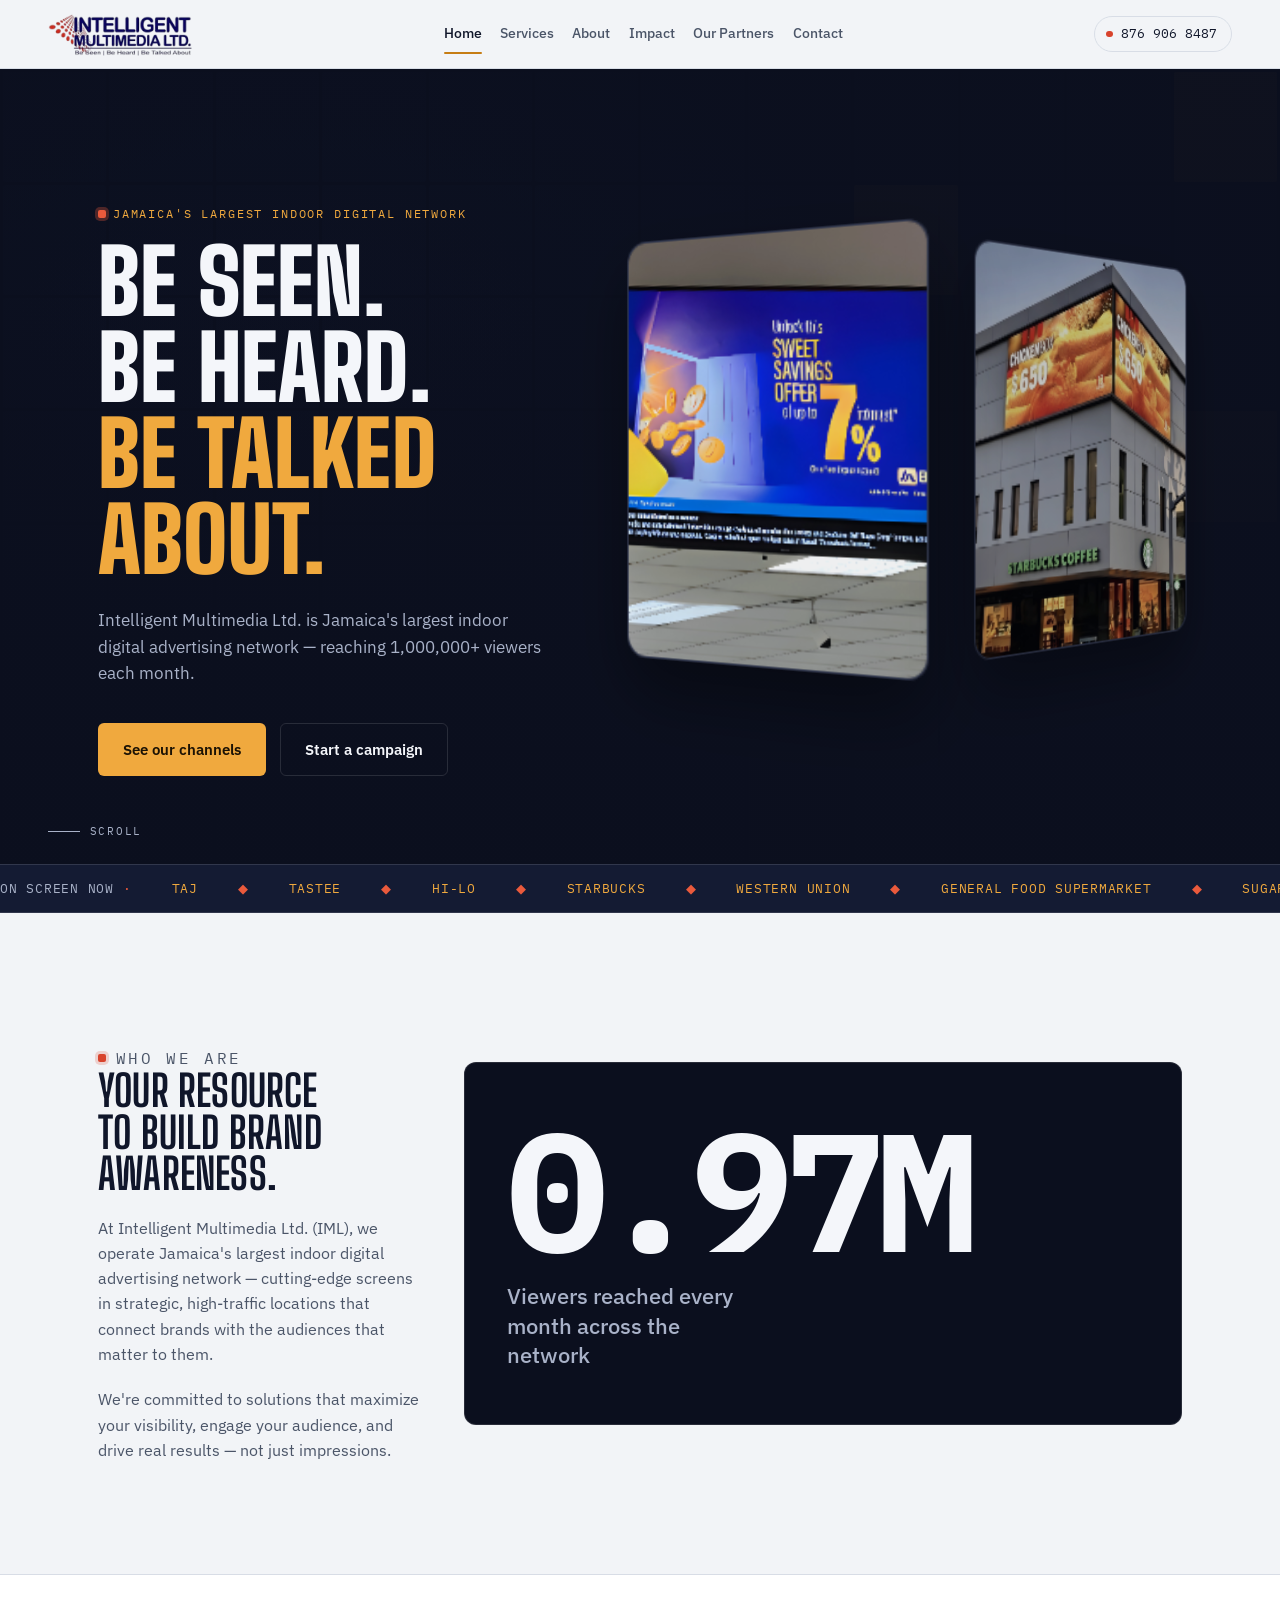
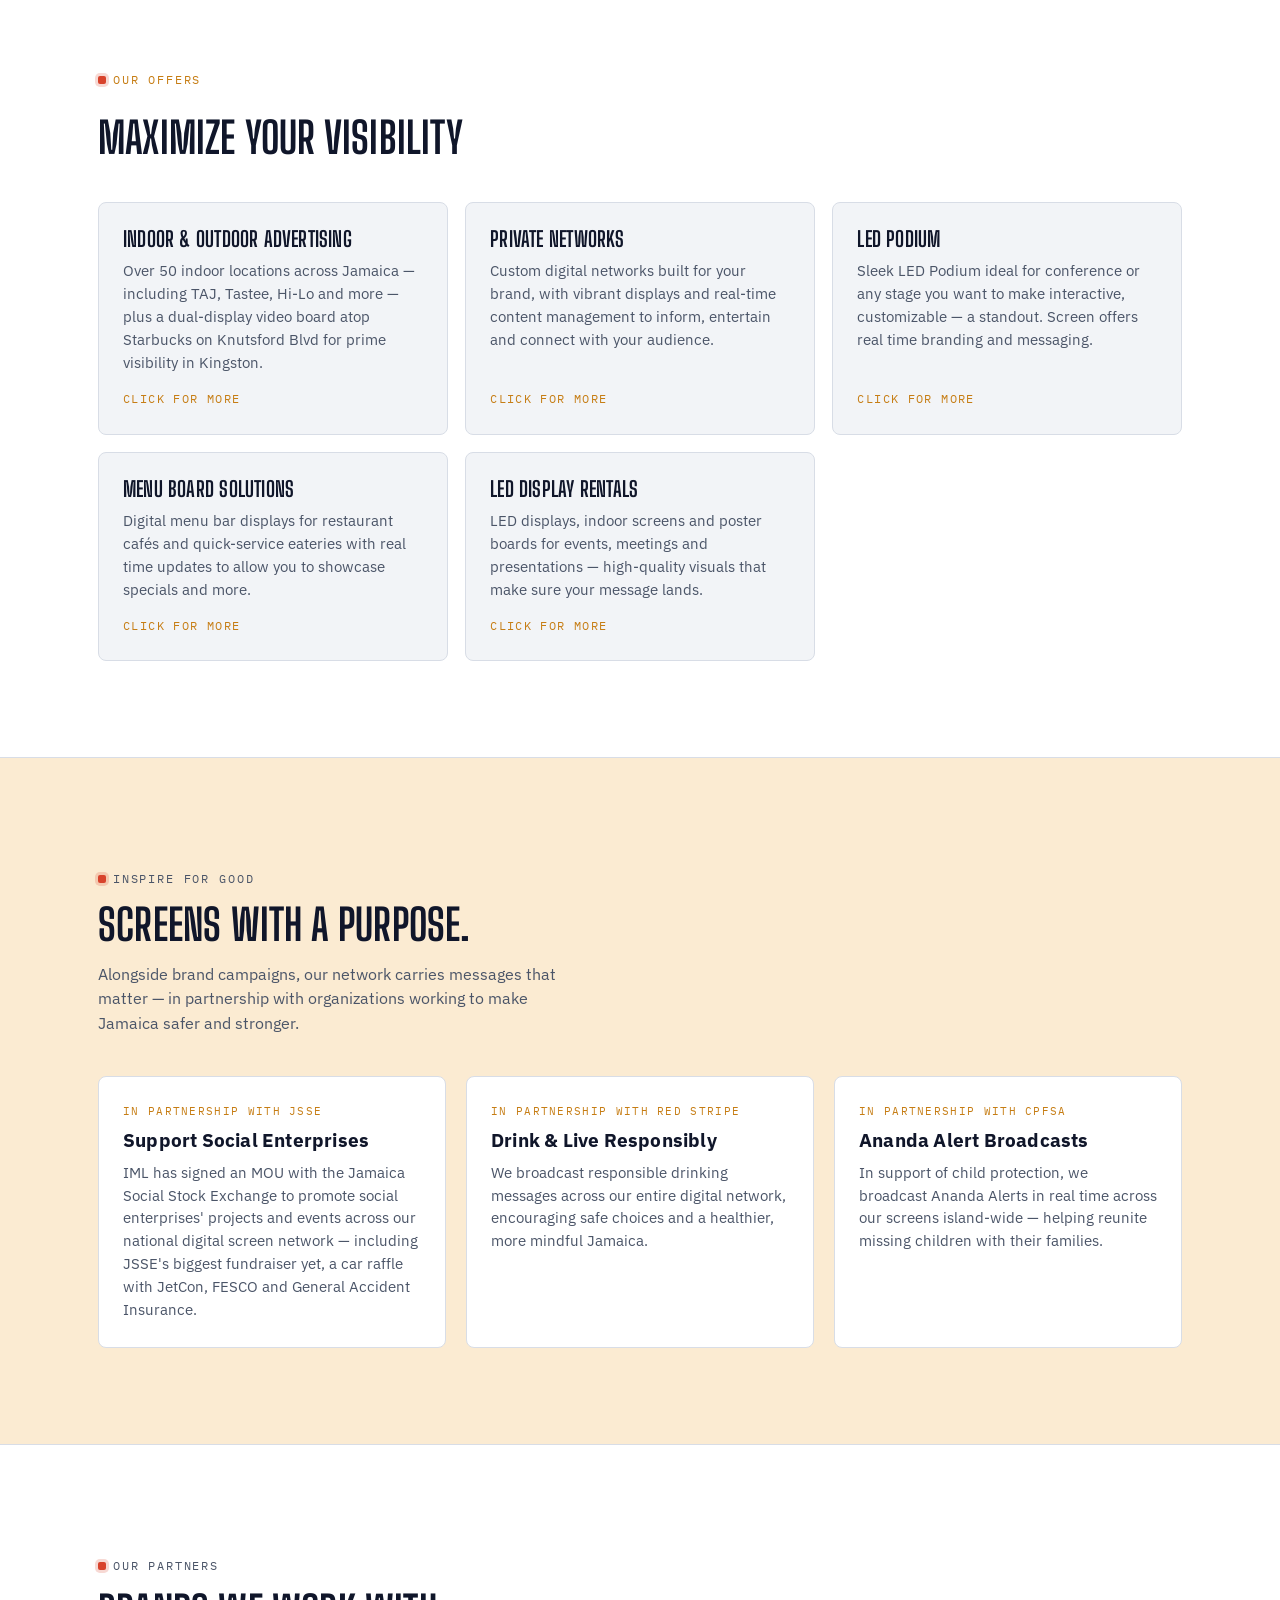
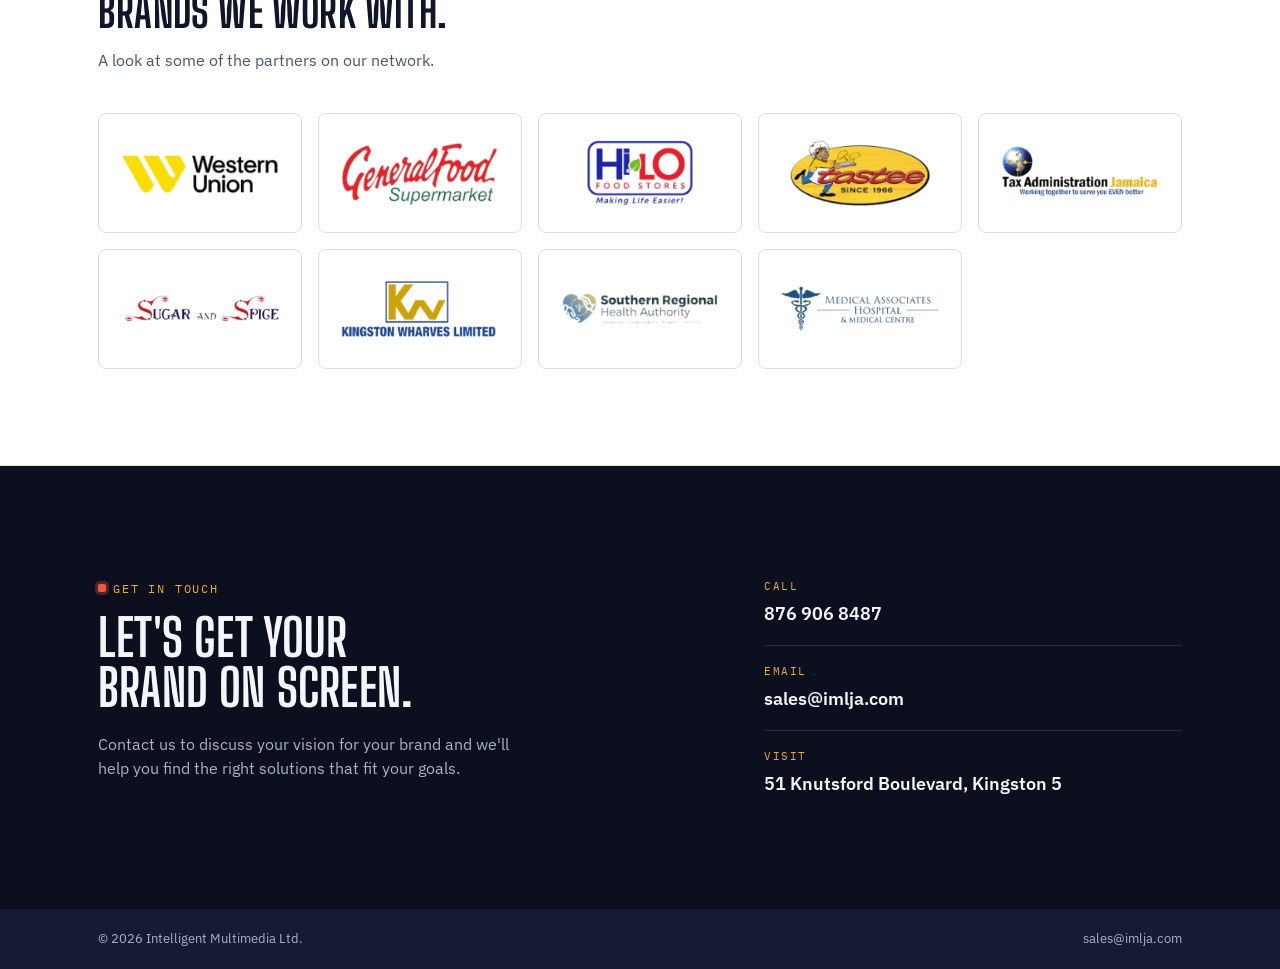
==== index.html @ 4af354d1 "First version" ====
<!DOCTYPE html>
<html lang="en">
<head>
<meta charset="utf-8">
<meta name="viewport" content="width=device-width, initial-scale=1">
<title>Intelligent Multimedia</title>
<link rel="stylesheet" href="https://fonts.googleapis.com/css2?family=Big+Shoulders+Display:wght@600;700;800;900&family=IBM+Plex+Sans:wght@400;500;600;700&family=IBM+Plex+Mono:wght@400;500;600&display=swap">
<link rel="stylesheet" href="styles.css">
</head>
<body>

<header class="site">
  <div class="nav-row">
    <a class="brand" href="#home">
      <img class="logo-dark" src="images/iml-logo.png" alt="Intelligent Multimedia Ltd." width="364" height="111">
      <img class="logo-light" src="images/iml-logo-light.png" alt="" width="364" height="111">
    </a>
    <nav class="links" aria-label="Primary">
      <a href="#home" class="active">Home</a>
      <a href="#services">Services</a>
      <a href="#about">About</a>
      <a href="#impact">Impact</a>
      <a href="#partners">Our Partners</a>
      <a href="#contact">Contact</a>
    </nav>
    <div class="nav-actions">
      <a class="call-pill" href="tel:+18769068487"><span class="dot"></span>876 906 8487</a>
      <button class="menu-btn" id="menuBtn" aria-expanded="false" aria-controls="mobilePanel" aria-label="Open menu">
        <svg viewBox="0 0 24 24" fill="none" stroke="currentColor" stroke-width="2" stroke-linecap="round"><line x1="3" y1="6" x2="21" y2="6"/><line x1="3" y1="12" x2="21" y2="12"/><line x1="3" y1="18" x2="21" y2="18"/></svg>
      </button>
    </div>
  </div>
  <div class="mobile-panel" id="mobilePanel">
    <div>
      <nav aria-label="Mobile">
        <a href="#home">Home</a>
        <a href="#services">Services</a>
        <a href="#about">About</a>
        <a href="#impact">Impact</a>
        <a href="#partners">Our Partners</a>
        <a href="#contact">Contact</a>
        <a href="tel:+18769068487">Call 876 906 8487</a>
      </nav>
    </div>
  </div>
</header>

<section class="hero" id="home">
  <div class="tile-wall" id="tileWall" aria-hidden="true"></div>
  <div class="hero-scrim" aria-hidden="true"></div>
  <div class="wrap hero-inner">
    <div class="hero-copy">
      <p class="eyebrow on-screen">Jamaica's largest indoor digital network</p>
      <h1>Be seen. Be heard. <em>Be talked about.</em></h1>
      <p class="lede">Intelligent Multimedia Ltd. is Jamaica's largest indoor digital advertising network &mdash; reaching 1,000,000+ viewers each month.</p>
      <div class="hero-ctas">
        <a class="btn btn-solid" href="#services">See our channels</a>
        <a class="btn btn-ghost" href="#contact">Start a campaign</a>
      </div>
    </div>
    <div class="hero-orbit" id="heroOrbit" aria-label="Photos of IML screens and services">
      <div class="hero-ring" id="heroRing">
        <a class="hero-shot" href="indoor-outdoor-advertising.html" style="--i:0">
          <img src="images/indoor-digital-screen.jpg" alt="Indoor digital advertising screen" width="3840" height="3665" decoding="async">
        </a>
        <a class="hero-shot" href="indoor-outdoor-advertising.html" style="--i:1">
          <img src="images/outdoor-new-kingston.jpg" alt="Outdoor advertising screen in New Kingston" width="3266" height="3840" decoding="async">
        </a>
        <a class="hero-shot" href="private-networks.html" style="--i:2">
          <img src="images/sam-signage.jpg" alt="Private digital networks" width="1880" height="1880" decoding="async">
        </a>
        <a class="hero-shot" href="led-podium.html" style="--i:3">
          <img src="images/led-podium.jpg" alt="LED podium" width="2442" height="3840" decoding="async">
        </a>
        <a class="hero-shot" href="menu-board-solutions.html" style="--i:4">
          <img src="images/menu-board-solutions.jpg" alt="Digital menu boards" width="3840" height="3622" decoding="async">
        </a>
        <a class="hero-shot" href="led-display-rentals.html" style="--i:5">
          <img src="images/led-display-rentals.jpg" alt="LED display rentals" width="3840" height="3439" decoding="async">
        </a>
      </div>
    </div>
  </div>
  <div class="scroll-cue"><span class="line"></span>Scroll</div>
</section>

<div class="ticker" aria-hidden="true">
  <div class="ticker-track">
    <span>ON SCREEN NOW <span class="sep">·</span></span>
    <span class="hl">TAJ</span><span class="sep">◆</span>
    <span class="hl">TASTEE</span><span class="sep">◆</span>
    <span class="hl">HI-LO</span><span class="sep">◆</span>
    <span class="hl">STARBUCKS</span><span class="sep">◆</span>
    <span class="hl">WESTERN UNION</span><span class="sep">◆</span>
    <span class="hl">GENERAL FOOD SUPERMARKET</span><span class="sep">◆</span>
    <span class="hl">SUGAR AND SPICE</span><span class="sep">◆</span>
    <span class="hl">KINGSTON WHARVES LIMITED</span><span class="sep">◆</span>
    <span class="hl">MEDICAL ASSOCIATES HOSPITAL</span><span class="sep">◆</span>
    <span>1,000,000+ VIEWERS MONTHLY <span class="sep">◆</span></span>
    <span>ON SCREEN NOW <span class="sep">·</span></span>
    <span class="hl">TAJ</span><span class="sep">◆</span>
    <span class="hl">TASTEE</span><span class="sep">◆</span>
    <span class="hl">HI-LO</span><span class="sep">◆</span>
    <span class="hl">STARBUCKS</span><span class="sep">◆</span>
    <span class="hl">WESTERN UNION</span><span class="sep">◆</span>
    <span class="hl">GENERAL FOOD SUPERMARKET</span><span class="sep">◆</span>
    <span class="hl">SUGAR AND SPICE</span><span class="sep">◆</span>
    <span class="hl">KINGSTON WHARVES LIMITED</span><span class="sep">◆</span>
    <span class="hl">MEDICAL ASSOCIATES HOSPITAL</span><span class="sep">◆</span>
    <span>1,000,000+ VIEWERS MONTHLY <span class="sep">◆</span></span>
  </div>
</div>

<section class="about" id="about">
  <div class="wrap about-grid">
    <div>
      <p class="eyebrow">Who we are</p>
      <h2>Your resource to build brand awareness.</h2>
      <p>At Intelligent Multimedia Ltd. (IML), we operate Jamaica's largest indoor digital advertising network &mdash; cutting-edge screens in strategic, high-traffic locations that connect brands with the audiences that matter to them.</p>
      <p>We're committed to solutions that maximize your visibility, engage your audience, and drive real results &mdash; not just impressions.</p>
    </div>
    <div class="stat-panel">
      <div class="stat featured">
        <div class="num" data-count="1000000" data-suffix="+">0</div>
        <div class="label">Viewers reached every month across the network</div>
      </div>
    </div>
  </div>
</section>

<section class="services" id="services">
  <div class="wrap">
    <div class="services-head">
      <p class="eyebrow">Our offers</p>
      <h2>Maximize your Visibility</h2>
    </div>
    <div class="channel-grid">
      <a class="channel-card wide" href="indoor-outdoor-advertising.html">
        <h3>Indoor &amp; outdoor advertising</h3>
        <p>Over 50 indoor locations across Jamaica &mdash; including TAJ, Tastee, Hi-Lo and more &mdash; plus a dual-display video board atop Starbucks on Knutsford Blvd for prime visibility in Kingston.</p>
        <span class="click-more">Click for more</span>
      </a>
      <a class="channel-card" href="private-networks.html">
        <h3>Private networks</h3>
        <p>Custom digital networks built for your brand, with vibrant displays and real-time content management to inform, entertain and connect with your audience.</p>
        <span class="click-more">Click for more</span>
      </a>
      <a class="channel-card" href="led-podium.html">
        <h3>LED podium</h3>
        <p>Sleek LED Podium ideal for conference or any stage you want to make interactive, customizable &mdash; a standout. Screen offers real time branding and messaging.</p>
        <span class="click-more">Click for more</span>
      </a>
      <a class="channel-card" href="menu-board-solutions.html">
        <h3>Menu board solutions</h3>
        <p>Digital menu bar displays for restaurant caf&eacute;s and quick-service eateries with real time updates to allow you to showcase specials and more.</p>
        <span class="click-more">Click for more</span>
      </a>
      <a class="channel-card" href="led-display-rentals.html">
        <h3>LED display rentals</h3>
        <p>LED displays, indoor screens and poster boards for events, meetings and presentations &mdash; high-quality visuals that make sure your message lands.</p>
        <span class="click-more">Click for more</span>
      </a>
    </div>
  </div>
</section>

<section class="impact" id="impact">
  <div class="wrap">
    <div class="impact-head">
      <p class="eyebrow">Inspire for good</p>
      <h2>Screens with a purpose.</h2>
      <p>Alongside brand campaigns, our network carries messages that matter &mdash; in partnership with organizations working to make Jamaica safer and stronger.</p>
    </div>
    <div class="impact-grid">
      <article class="impact-card">
        <span class="partner">In partnership with JSSE</span>
        <h3>Support Social Enterprises</h3>
        <p>IML has signed an MOU with the Jamaica Social Stock Exchange to promote social enterprises' projects and events across our national digital screen network &mdash; including JSSE's biggest fundraiser yet, a car raffle with JetCon, FESCO and General Accident Insurance.</p>
      </article>
      <article class="impact-card">
        <span class="partner">In partnership with Red Stripe</span>
        <h3>Drink &amp; Live Responsibly</h3>
        <p>We broadcast responsible drinking messages across our entire digital network, encouraging safe choices and a healthier, more mindful Jamaica.</p>
      </article>
      <article class="impact-card">
        <span class="partner">In partnership with CPFSA</span>
        <h3>Ananda Alert Broadcasts</h3>
        <p>In support of child protection, we broadcast Ananda Alerts in real time across our screens island-wide &mdash; helping reunite missing children with their families.</p>
      </article>
    </div>
  </div>
</section>

<section class="partners" id="partners">
  <div class="wrap">
    <div class="partners-head">
      <p class="eyebrow">Our partners</p>
      <h2>Brands we work with.</h2>
      <p>A look at some of the partners on our network.</p>
    </div>
    <div class="partner-logo-grid">
      <figure class="partner-logo"><img src="images/partners/western-union.png" alt="Western Union"></figure>
      <figure class="partner-logo"><img src="images/partners/general-food.png" alt="General Food Supermarket"></figure>
      <figure class="partner-logo"><img src="images/partners/hi-lo.png" alt="Hi-Lo Food Stores"></figure>
      <figure class="partner-logo"><img src="images/partners/tastee.png" alt="Tastee"></figure>
      <figure class="partner-logo"><img src="images/partners/tax-administration-jamaica.png" alt="Tax Administration Jamaica"></figure>
      <figure class="partner-logo"><img src="images/partners/sugar-and-spice.png" alt="Sugar and Spice"></figure>
      <figure class="partner-logo"><img src="images/partners/kingston-wharves.png" alt="Kingston Wharves Limited"></figure>
      <figure class="partner-logo"><img src="images/partners/southern-regional-health.png" alt="Southern Regional Health Authority"></figure>
      <figure class="partner-logo"><img src="images/partners/medical-associates.png" alt="Medical Associates Hospital &amp; Medical Centre"></figure>
    </div>
  </div>
</section>

<section class="contact" id="contact">
  <div class="wrap contact-inner">
    <div>
      <p class="eyebrow on-screen">Get in touch</p>
      <h2>Let's get your brand on screen.</h2>
      <p class="lede">Contact us to discuss your vision for your brand and we'll help you find the right solutions that fit your goals.</p>
    </div>
    <div class="contact-links">
      <div class="contact-item">
        <span class="k">Call</span>
        <a href="tel:+18769068487">876 906 8487</a>
      </div>
      <div class="contact-item">
        <span class="k">Email</span>
        <a href="mailto:sales@imlja.com">sales@imlja.com</a>
      </div>
      <div class="contact-item">
        <span class="k">Visit</span>
        <span class="v">51 Knutsford Boulevard, Kingston 5</span>
      </div>
    </div>
  </div>
</section>

<footer class="site-footer">
  <div class="wrap footer-row">
    <span>&copy; <span id="year"></span> Intelligent Multimedia Ltd.</span>
    <a href="mailto:sales@imlja.com">sales@imlja.com</a>
  </div>
</footer>

<script src="site.js"></script>
</body>
</html>
---- styles.css ----
:root{
    --paper:#F2F4F7;
    --surface:#FFFFFF;
    --surface-2:#E9ECF2;
    --ink:#10162A;
    --ink-soft:#4B5568;
    --border:#D8DDE6;
    --amber:#E79A2E;
    --amber-strong:#C67D14;
    --amber-tint:#FBEBD2;
    --live-red:#D8432C;
    --focus:#2E6FE0;

    --screen-bg:#0B0F1E;
    --screen-panel:#141B33;
    --screen-panel-2:#1B2445;
    --screen-text:#F4F6FA;
    --screen-text-soft:#A9B2C8;
    --screen-border:rgba(255,255,255,0.12);
    --screen-amber:#F0A93E;
    --screen-red:#EA5A3C;

    --display: "Big Shoulders Display", "Arial Narrow", sans-serif;
    --body: "IBM Plex Sans", "Segoe UI", system-ui, sans-serif;
    --mono: "IBM Plex Mono", ui-monospace, "SFMono-Regular", Menlo, monospace;

    color-scheme: light;
  }
  @media (prefers-color-scheme: dark){
    :root:not([data-theme="light"]){
      --paper:#0C1120;
      --surface:#131A2C;
      --surface-2:#19233A;
      --ink:#EAEDF4;
      --ink-soft:#9CA6BC;
      --border:rgba(255,255,255,0.10);
      --amber:#F0A93E;
      --amber-strong:#F7C067;
      --amber-tint:#241C10;
      --live-red:#FF5A3C;
      color-scheme: dark;
    }
  }
  :root[data-theme="dark"]{
    --paper:#0C1120;
    --surface:#131A2C;
    --surface-2:#19233A;
    --ink:#EAEDF4;
    --ink-soft:#9CA6BC;
    --border:rgba(255,255,255,0.10);
    --amber:#F0A93E;
    --amber-strong:#F7C067;
    --amber-tint:#241C10;
    --live-red:#FF5A3C;
    color-scheme: dark;
  }

  *{box-sizing:border-box;}
  html{scroll-behavior:smooth;}
  body{
    margin:0;
    background:var(--paper);
    color:var(--ink);
    font-family:var(--body);
    line-height:1.55;
    -webkit-font-smoothing:antialiased;
  }
  img{max-width:100%;display:block;}
  a{color:inherit;}
  h1,h2,h3{
    font-family:var(--display);
    text-wrap:balance;
    margin:0;
    line-height:0.96;
    letter-spacing:0.2px;
  }
  .eyebrow{
    font-family:var(--mono);
    font-size:0.72rem;
    letter-spacing:0.16em;
    text-transform:uppercase;
    color:var(--amber-strong);
    display:flex;
    align-items:center;
    gap:0.6em;
    margin:0 0 1rem;
  }
  .eyebrow::before{
    content:"";
    width:0.5rem;height:0.5rem;
    border-radius:2px;
    background:var(--live-red);
    box-shadow:0 0 0 3px color-mix(in srgb, var(--live-red) 20%, transparent);
    flex:none;
  }
  .eyebrow.on-screen{ color:var(--screen-amber); }
  .eyebrow.on-screen::before{ box-shadow:0 0 0 3px color-mix(in srgb, var(--screen-red) 30%, transparent); background:var(--screen-red); }

  .wrap{ max-width:1180px; margin:0 auto; padding:0 clamp(1.25rem, 4vw, 3rem); }
  section{ position:relative; }

  /* ---------- nav ---------- */
  header.site{
    position:sticky; top:0; z-index:40;
    background:color-mix(in srgb, var(--paper) 82%, transparent);
    backdrop-filter:blur(10px);
    border-bottom:1px solid var(--border);
  }
  .nav-row{
    display:grid;
    grid-template-columns:auto 1fr auto;
    align-items:center;
    gap:0.65rem 1.25rem;
    padding:0.75rem clamp(1.25rem, 4vw, 3rem);
  }
  .brand{
    display:flex;
    align-items:center;
    text-decoration:none;
    flex-shrink:0;
    justify-self:start;
    width:max-content;
    line-height:0;
  }
  .brand img{
    display:block;
    height:2.35rem;
    width:auto;
    max-width:min(13.5rem, 48vw);
  }
  .brand .logo-light{ display:none; }
  @media (prefers-color-scheme: dark){
    :root:not([data-theme="light"]) .brand .logo-dark{ display:none; }
    :root:not([data-theme="light"]) .brand .logo-light{ display:block; }
  }
  :root[data-theme="dark"] .brand .logo-dark{ display:none; }
  :root[data-theme="dark"] .brand .logo-light{ display:block; }
  @media (min-width:640px){
    .brand img{ height:2.75rem; }
  }

  nav.links{
    display:flex;
    flex-wrap:wrap;
    align-items:center;
    justify-content:center;
    gap:0.15rem 1.15rem;
    min-width:0;
  }
  nav.links a{
    text-decoration:none; font-size:0.88rem; font-weight:500;
    color:var(--ink-soft); position:relative; padding:0.3rem 0;
    white-space:nowrap;
  }
  nav.links a.active, nav.links a:hover{ color:var(--ink); }
  nav.links a.active::after{
    content:""; position:absolute; left:0; right:0; bottom:-4px; height:2px;
    background:var(--amber-strong); border-radius:2px;
  }

  .nav-actions{ display:flex; align-items:center; gap:0.75rem; }
  .call-pill{
    display:none; align-items:center; gap:0.5rem;
    font-family:var(--mono); font-size:0.8rem; text-decoration:none;
    color:var(--ink); border:1px solid var(--border); border-radius:999px;
    padding:0.45rem 0.9rem 0.45rem 0.7rem; white-space:nowrap;
  }
  .call-pill:hover{ border-color:var(--amber-strong); color:var(--amber-strong); }
  .call-pill .dot{ width:0.4rem; height:0.4rem; border-radius:50%; background:var(--live-red); }
  @media (min-width:720px){ .call-pill{ display:inline-flex; } }

  .menu-btn, .mobile-panel{ display:none; }

  @media (max-width:900px){
    .nav-row{
      grid-template-columns:1fr auto;
      grid-template-areas:
        "brand actions"
        "links links";
    }
    .brand{ grid-area:brand; }
    nav.links{ grid-area:links; justify-content:flex-start; gap:0.2rem 0.85rem; width:100%; }
    nav.links a{ font-size:0.8rem; }
    .nav-actions{ grid-area:actions; }
  }

  /* ---------- hero (screen wall) ---------- */
  .hero{
    background:var(--screen-bg); color:var(--screen-text);
    overflow:hidden; isolation:isolate;
  }
  .tile-wall{
    position:absolute; inset:0; z-index:0;
    display:grid;
    grid-template-columns:repeat(12, 1fr);
    gap:3px; padding:3px;
    opacity:0.55;
  }
  .tile-wall .tile{
    background:var(--screen-panel);
    border-radius:2px;
    animation:tilePulse 6s ease-in-out infinite;
  }
  .tile-wall .tile.amber{ background:color-mix(in srgb, var(--screen-amber) 55%, var(--screen-panel)); }
  @keyframes tilePulse{
    0%, 100%{ opacity:0.35; }
    50%{ opacity:0.9; }
  }
  .hero-scrim{
    position:absolute; inset:0; z-index:1;
    background:
      radial-gradient(60% 55% at 22% 30%, rgba(11,15,30,0.15), rgba(11,15,30,0.88) 72%),
      linear-gradient(180deg, rgba(11,15,30,0.55), rgba(11,15,30,0.97) 88%);
  }
  .hero-inner{
    position:relative; z-index:2;
    padding-top:clamp(4.5rem,14vw,8.5rem);
    padding-bottom:clamp(3.5rem,8vw,5.5rem);
    display:grid;
    grid-template-columns:1fr;
    gap:clamp(1.5rem,4vw,2.5rem);
    align-items:center;
    overflow:visible;
  }
  @media (min-width:960px){
    .hero-inner{
      grid-template-columns:minmax(0,0.92fr) minmax(420px,1.08fr);
      min-height:38rem;
    }
  }
  .hero-copy{ position:relative; z-index:3; }
  .hero h1{
    font-size:clamp(2.6rem, 8vw, 5.6rem);
    font-weight:900;
    text-transform:uppercase;
    max-width:16ch;
  }
  .hero h1 em{ font-style:normal; color:var(--screen-amber); }
  .hero p.lede{
    margin:1.5rem 0 0; max-width:46ch; font-size:1.08rem;
    color:var(--screen-text-soft);
  }
  .hero-ctas{ display:flex; flex-wrap:wrap; gap:0.9rem; margin-top:2.25rem; }

  .hero-orbit{
    --shot-w: 8.2rem;
    --shot-h: 10.4rem;
    --ring-r: 12.5rem;
    position:relative;
    z-index:2;
    height:clamp(18rem, 52vw, 28rem);
    perspective:70rem;
    perspective-origin:50% 50%;
    display:flex;
    align-items:center;
    justify-content:center;
    transform:translate3d(0, -1.25rem, 0);
  }
  @media (min-width:960px){
    .hero-orbit{
      --shot-w: 11.25rem;
      --shot-h: 14.4rem;
      --ring-r: 13.5rem;
      align-self:stretch;
      height:auto;
      min-height:32rem;
      transform:translate3d(0, -2.5rem, 0);
    }
  }
  @media (min-width:1400px){
    .hero-orbit{
      --shot-w: 14.5rem;
      --shot-h: 18.5rem;
      --ring-r: 16.5rem;
      min-height:40rem;
      transform:translate3d(0, -3rem, 0);
    }
    .hero-inner{ min-height:42rem; }
  }
  .hero-ring{
    position:relative;
    width:var(--shot-w);
    height:var(--shot-h);
    transform-style:preserve-3d;
  }
  .hero-shot{
    position:absolute;
    inset:0;
    border-radius:12px;
    overflow:hidden;
    border:1px solid var(--screen-border);
    background:var(--screen-panel);
    box-shadow:0 18px 40px rgba(0,0,0,0.45);
    transform-style:preserve-3d;
    backface-visibility:hidden;
    will-change:transform, filter, opacity;
  }
  .hero-shot img{
    width:100%;
    height:100%;
    object-fit:cover;
    display:block;
    transform:translateZ(0.1px);
    image-rendering:auto;
  }
  .hero-orbit.is-static .hero-shot{
    box-shadow:none;
  }
  .hero-orbit.is-static .hero-shot:not(:first-child){ display:none; }
  .hero-orbit.is-static .hero-shot:first-child{
    position:relative;
    transform:none;
    opacity:1;
    filter:none;
  }
  .btn{
    font-family:var(--body); font-weight:600; font-size:0.95rem;
    padding:0.85rem 1.5rem; border-radius:6px; text-decoration:none;
    display:inline-flex; align-items:center; gap:0.5rem; cursor:pointer; border:1px solid transparent;
    transition:transform 0.15s ease, background 0.15s ease, border-color 0.15s ease;
  }
  .btn:active{ transform:translateY(1px); }
  .btn-solid{ background:var(--screen-amber); color:#1B1204; }
  .btn-solid:hover{ background:#F7C067; }
  .btn-ghost{ border-color:var(--screen-border); color:var(--screen-text); }
  .btn-ghost:hover{ border-color:var(--screen-amber); color:var(--screen-amber); }

  .btn-solid.on-light{ background:var(--amber-strong); color:#fff; }
  .btn-solid.on-light:hover{ background:var(--amber); }
  .btn-ghost.on-light{ border-color:var(--border); color:var(--ink); }
  .btn-ghost.on-light:hover{ border-color:var(--amber-strong); color:var(--amber-strong); }

  .scroll-cue{
    position:absolute; left:clamp(1.25rem,4vw,3rem); bottom:1.5rem; z-index:2;
    font-family:var(--mono); font-size:0.68rem; letter-spacing:0.16em; text-transform:uppercase;
    color:var(--screen-text-soft); display:flex; align-items:center; gap:0.6rem;
  }
  .scroll-cue .line{ width:2rem; height:1px; background:var(--screen-text-soft); }

  /* ---------- ticker ---------- */
  .ticker{
    background:var(--screen-panel); color:var(--screen-text-soft);
    border-top:1px solid var(--screen-border); border-bottom:1px solid var(--screen-border);
    overflow:hidden; white-space:nowrap;
  }
  .ticker-track{
    display:inline-flex; align-items:center; gap:2.5rem;
    padding:0.85rem 0; animation:ticker 48s linear infinite;
    font-family:var(--mono); font-size:0.8rem; letter-spacing:0.06em;
  }
  .ticker:hover .ticker-track{ animation-play-state:paused; }
  .ticker-track span.hl{ color:var(--screen-amber); }
  .ticker-track .sep{ color:var(--screen-red); }
  @keyframes ticker{ from{ transform:translateX(0); } to{ transform:translateX(-50%); } }

  /* ---------- about / stats ---------- */
  .about{ padding:clamp(4rem,10vw,7rem) 0; }
  .about-grid{
    display:grid; gap:2.25rem;
    grid-template-columns:1fr;
  }
  @media (min-width:900px){
    .about-grid{
      grid-template-columns:minmax(0,0.62fr) minmax(0,1.38fr);
      align-items:center;
      gap:2.75rem;
    }
  }
  .about h2{ font-size:clamp(1.9rem,4vw,2.7rem); text-transform:uppercase; max-width:18ch; }
  .about p{ color:var(--ink-soft); max-width:56ch; margin:1.25rem 0 0; font-size:1.02rem; }

  .stat-panel{
    order:-1;
    background:var(--screen-bg); border-radius:12px; border:1px solid var(--screen-border);
    padding:clamp(1.75rem,4.5vw,3.4rem) clamp(1.25rem,3.5vw,2.6rem);
    display:grid;
    align-content:center;
    min-height:clamp(13rem,32vw,22rem);
    overflow:visible;
  }
  .stat{ display:flex; flex-direction:column; gap:0.45rem; }
  .stat .num{
    font-family:var(--mono); font-weight:600; font-size:clamp(2.1rem,5vw,2.8rem);
    color:var(--screen-text); font-variant-numeric:tabular-nums; letter-spacing:-0.01em;
  }
  .stat .num .suffix{ color:var(--screen-amber); }
  .stat .label{
    font-size:0.82rem; color:var(--screen-text-soft); max-width:32ch;
  }
  .stat + .stat{ border-top:1px solid var(--screen-border); padding-top:1.5rem; }
  .stat.featured .num{
    font-size:clamp(4.6rem,16vw,10.5rem);
    font-weight:700;
    line-height:0.86;
    letter-spacing:-0.05em;
    white-space:nowrap;
  }
  .stat.featured .label{
    font-size:clamp(1.08rem,2.1vw,1.35rem);
    max-width:18ch;
    line-height:1.35;
    margin-top:0.85rem;
    font-weight:500;
  }
  @media (min-width:900px){
    .stat-panel{ order:0; }
  }

  /* ---------- services / channels ---------- */
  .services{ padding:clamp(3.5rem,10vw,6rem) 0; background:var(--surface); border-top:1px solid var(--border); border-bottom:1px solid var(--border); }
  .services-head{ display:flex; flex-direction:column; gap:0.75rem; max-width:42ch; margin-bottom:2.75rem; }
  .services-head h2{ font-size:clamp(1.9rem,4vw,2.7rem); text-transform:uppercase; }
  .channel-grid{ display:grid; gap:1.1rem; grid-template-columns:1fr; }
  @media (min-width:700px){ .channel-grid{ grid-template-columns:1fr 1fr; } }
  @media (min-width:1080px){ .channel-grid{ grid-template-columns:repeat(3, 1fr); } }

  .channel-card{
    position:relative; border:1px solid var(--border); border-radius:8px;
    padding:1.6rem 1.5rem; background:var(--paper);
    transition:border-color 0.2s ease, transform 0.2s ease, box-shadow 0.2s ease;
  }
  .channel-card:hover{
    border-color:var(--amber-strong); transform:translateY(-3px);
    box-shadow:0 14px 30px -18px color-mix(in srgb, var(--amber-strong) 55%, transparent);
  }
  .channel-top{ display:flex; align-items:center; justify-content:space-between; margin-bottom:1rem; }
  .channel-num{ font-family:var(--mono); font-size:0.78rem; color:var(--ink-soft); letter-spacing:0.08em; }
  .live{ display:inline-flex; align-items:center; gap:0.4rem; font-family:var(--mono); font-size:0.62rem; letter-spacing:0.1em; color:var(--ink-soft); opacity:0; transition:opacity 0.2s ease; }
  .channel-card:hover .live{ opacity:1; }
  .live .dot{ width:0.4rem; height:0.4rem; border-radius:50%; background:var(--live-red); animation:blink 1.4s ease-in-out infinite; }
  @keyframes blink{ 0%,100%{opacity:1;} 50%{opacity:0.25;} }
  .channel-card h3{ font-size:1.32rem; text-transform:uppercase; letter-spacing:0.01em; margin-bottom:0.6rem; }
  .channel-card p{ color:var(--ink-soft); font-size:0.93rem; margin:0; }
  .channel-card.wide{ grid-column:1 / -1; }
  @media (min-width:700px){ .channel-card.wide{ grid-column:span 2; } }
  @media (min-width:1080px){ .channel-card.wide{ grid-column:span 1; } }

  /* ---------- inspire for good ---------- */
  .impact{ padding:clamp(3.5rem,10vw,6rem) 0; background:var(--amber-tint); }
  .impact-head{ max-width:48ch; margin-bottom:2.5rem; }
  .impact-head h2{ font-size:clamp(1.9rem,4vw,2.7rem); text-transform:uppercase; }
  .impact-head p{ color:var(--ink-soft); margin-top:1rem; }
  .impact-grid{ display:grid; gap:1.25rem; grid-template-columns:1fr; }
  @media (min-width:800px){ .impact-grid{ grid-template-columns:repeat(3, 1fr); } }
  .impact-card{
    background:var(--surface); border:1px solid var(--border); border-radius:8px;
    padding:1.6rem 1.5rem; display:flex; flex-direction:column; gap:0.75rem;
  }
  .impact-card .partner{
    font-family:var(--mono); font-size:0.68rem; letter-spacing:0.12em; text-transform:uppercase;
    color:var(--amber-strong);
  }
  .impact-card h3{ font-size:1.2rem; text-transform:none; font-family:var(--body); font-weight:700; }
  .impact-card p{ color:var(--ink-soft); font-size:0.92rem; margin:0; flex:1; }
  .impact-card a{ font-size:0.85rem; font-weight:600; color:var(--ink); text-decoration:underline; text-underline-offset:3px; }

  /* ---------- our partners ---------- */
  .partners{
    padding:clamp(3.5rem,10vw,6rem) 0;
    background:var(--surface);
    border-top:1px solid var(--border);
    border-bottom:1px solid var(--border);
  }
  .partners-head{ max-width:48ch; margin-bottom:2.5rem; }
  .partners-head h2{ font-size:clamp(1.9rem,4vw,2.7rem); text-transform:uppercase; }
  .partners-head p{ color:var(--ink-soft); margin-top:1rem; }
  .partner-logo-grid{
    display:grid;
    gap:1rem;
    grid-template-columns:repeat(2, 1fr);
  }
  @media (min-width:700px){ .partner-logo-grid{ grid-template-columns:repeat(3, 1fr); } }
  @media (min-width:1080px){ .partner-logo-grid{ grid-template-columns:repeat(5, 1fr); } }
  .partner-logo{
    margin:0;
    min-height:7.5rem;
    display:flex;
    align-items:center;
    justify-content:center;
    padding:1.25rem 1.1rem;
    background:#fff;
    border:1px solid var(--border);
    border-radius:8px;
  }
  .partner-logo img{
    max-width:100%;
    max-height:4.75rem;
    width:auto;
    height:auto;
    object-fit:contain;
  }

  /* ---------- contact ---------- */
  .contact{ background:var(--screen-bg); color:var(--screen-text); padding:clamp(4rem,10vw,7rem) 0; }
  .contact-inner{ display:grid; gap:2.5rem; grid-template-columns:1fr; }
  @media (min-width:900px){ .contact-inner{ grid-template-columns:1.2fr 0.8fr; align-items:end; } }
  .contact h2{ font-size:clamp(2rem,5vw,3.2rem); text-transform:uppercase; max-width:14ch; }
  .contact p.lede{ color:var(--screen-text-soft); max-width:44ch; margin-top:1.25rem; }
  .contact-links{ display:grid; gap:1.1rem; }
  .contact-item{ display:flex; flex-direction:column; gap:0.25rem; padding-bottom:1.1rem; border-bottom:1px solid var(--screen-border); }
  .contact-item:last-child{ border-bottom:none; padding-bottom:0; }
  .contact-item .k{ font-family:var(--mono); font-size:0.66rem; letter-spacing:0.14em; text-transform:uppercase; color:var(--screen-amber); }
  .contact-item a, .contact-item span.v{ font-size:1.15rem; font-weight:600; text-decoration:none; color:var(--screen-text); }
  .contact-item a:hover{ color:var(--screen-amber); }

  footer.site-footer{
    background:var(--screen-panel); color:var(--screen-text-soft);
    padding:1.25rem 0; font-size:0.8rem;
  }
  .footer-row{ display:flex; flex-wrap:wrap; gap:0.75rem 1.5rem; align-items:center; justify-content:space-between; }
  .footer-row a{ text-decoration:none; color:var(--screen-text-soft); }
  .footer-row a:hover{ color:var(--screen-amber); }

  :focus-visible{ outline:2px solid var(--focus); outline-offset:2px; }

  @media (prefers-reduced-motion: reduce){
    html{ scroll-behavior:auto; }
    .tile-wall .tile{ animation:none; }
    .ticker-track{ animation:none; }
    .live .dot{ animation:none; }
    .btn, .channel-card{ transition:none; }
    .hero-ring, .hero-shot{ animation:none !important; }
  }

/* ---------- linked service cards ---------- */
a.channel-card{
  display:flex;
  flex-direction:column;
  text-decoration:none;
  color:inherit;
  cursor:pointer;
  height:100%;
}
a.channel-card .click-more{
  margin-top:auto;
  padding-top:1rem;
  font-family:var(--mono);
  font-size:0.72rem;
  letter-spacing:0.12em;
  text-transform:uppercase;
  color:var(--amber-strong);
}

/* ---------- service pages ---------- */
.service-hero{
  background:var(--screen-bg);
  color:var(--screen-text);
  padding:clamp(3.5rem,10vw,6rem) 0;
}
.service-hero h1{
  font-size:clamp(2.2rem,6vw,4.2rem);
  font-weight:900;
  text-transform:uppercase;
  max-width:18ch;
}
.service-hero p.lede{
  margin:1.5rem 0 0;
  max-width:min(62ch, 100%);
  color:var(--screen-text-soft);
  font-size:1.08rem;
}
.service-body{
  padding:clamp(3rem,8vw,5.5rem) 0;
  background:var(--surface);
  border-top:1px solid var(--border);
}
.service-body p{
  color:var(--ink-soft);
  max-width:62ch;
  margin:0;
  font-size:1.02rem;
}
.service-cta{
  display:flex;
  flex-wrap:wrap;
  gap:0.9rem;
  margin-top:2rem;
}
.other-services{
  margin-top:3rem;
  padding-top:2rem;
  border-top:1px solid var(--border);
}
.other-services h2{
  font-size:1.15rem;
  text-transform:uppercase;
  margin-bottom:1rem;
}
.other-services ul{
  list-style:none;
  margin:0;
  padding:0;
  display:grid;
  gap:0.65rem;
}
.other-services a{
  text-decoration:none;
  font-weight:600;
  color:var(--ink);
}
.other-services a:hover{ color:var(--amber-strong); }

.offer-media{
  display:grid;
  gap:1.25rem;
  grid-template-columns:1fr;
}
@media (min-width:900px){
  .offer-media{ grid-template-columns:1fr 1fr; align-items:start; }
}
.offer-shot{
  margin:0;
  background:var(--screen-bg);
  border:1px solid var(--border);
  border-radius:8px;
  overflow:hidden;
  display:flex;
  flex-direction:column;
}
.offer-shot img{
  display:block;
  width:100%;
  height:auto;
  max-width:100%;
  max-height:none;
  object-fit:unset;
  background:var(--screen-bg);
  vertical-align:top;
}
@media (min-width:900px){
  .offer-media.single{
    grid-template-columns:1fr;
    max-width:36rem;
  }
  .offer-media.single.portrait{
    max-width:24rem;
  }
}
.offer-shot figcaption{ padding:1.15rem 1.25rem 1.35rem; }
.offer-shot .k{
  font-family:var(--mono);
  font-size:0.68rem;
  letter-spacing:0.12em;
  text-transform:uppercase;
  color:var(--amber-strong);
  display:block;
  margin-bottom:0.45rem;
}
.offer-shot p{
  margin:0;
  color:var(--ink-soft);
  font-size:0.95rem;
  max-width:none;
}
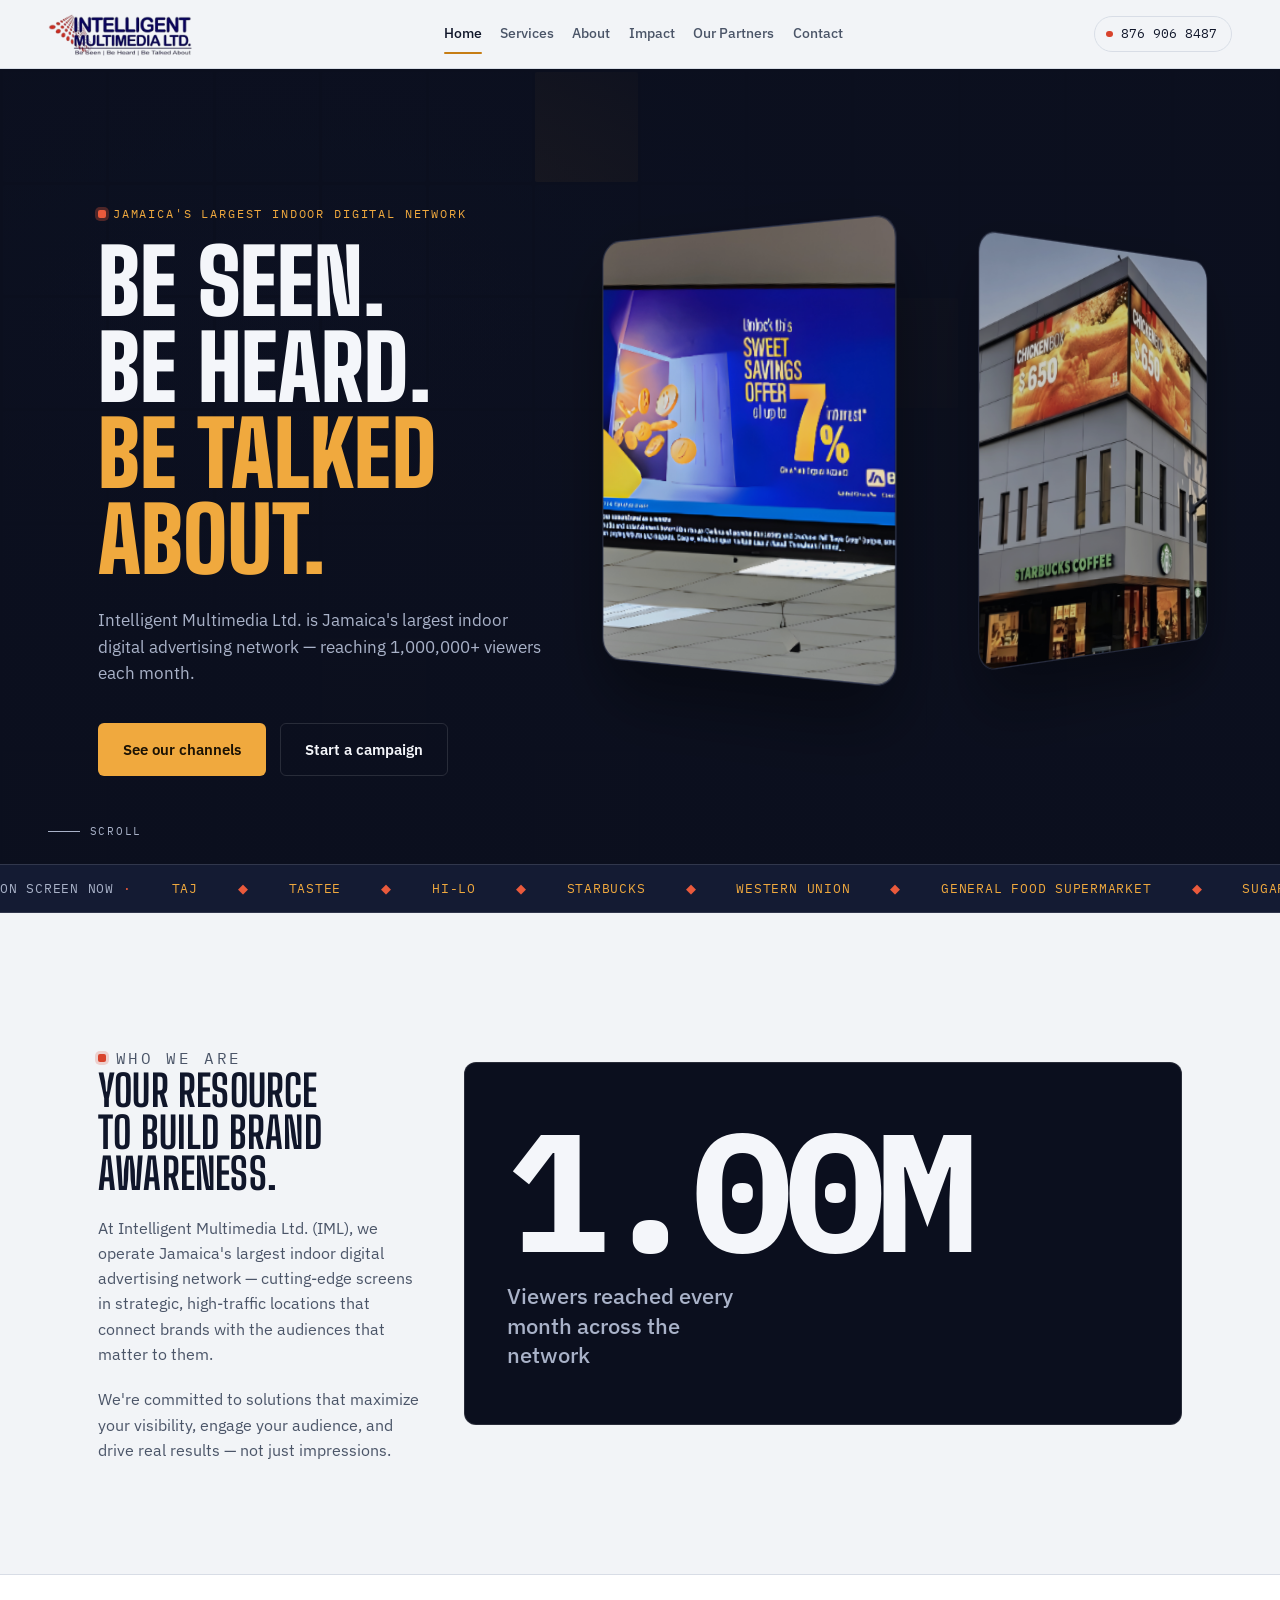
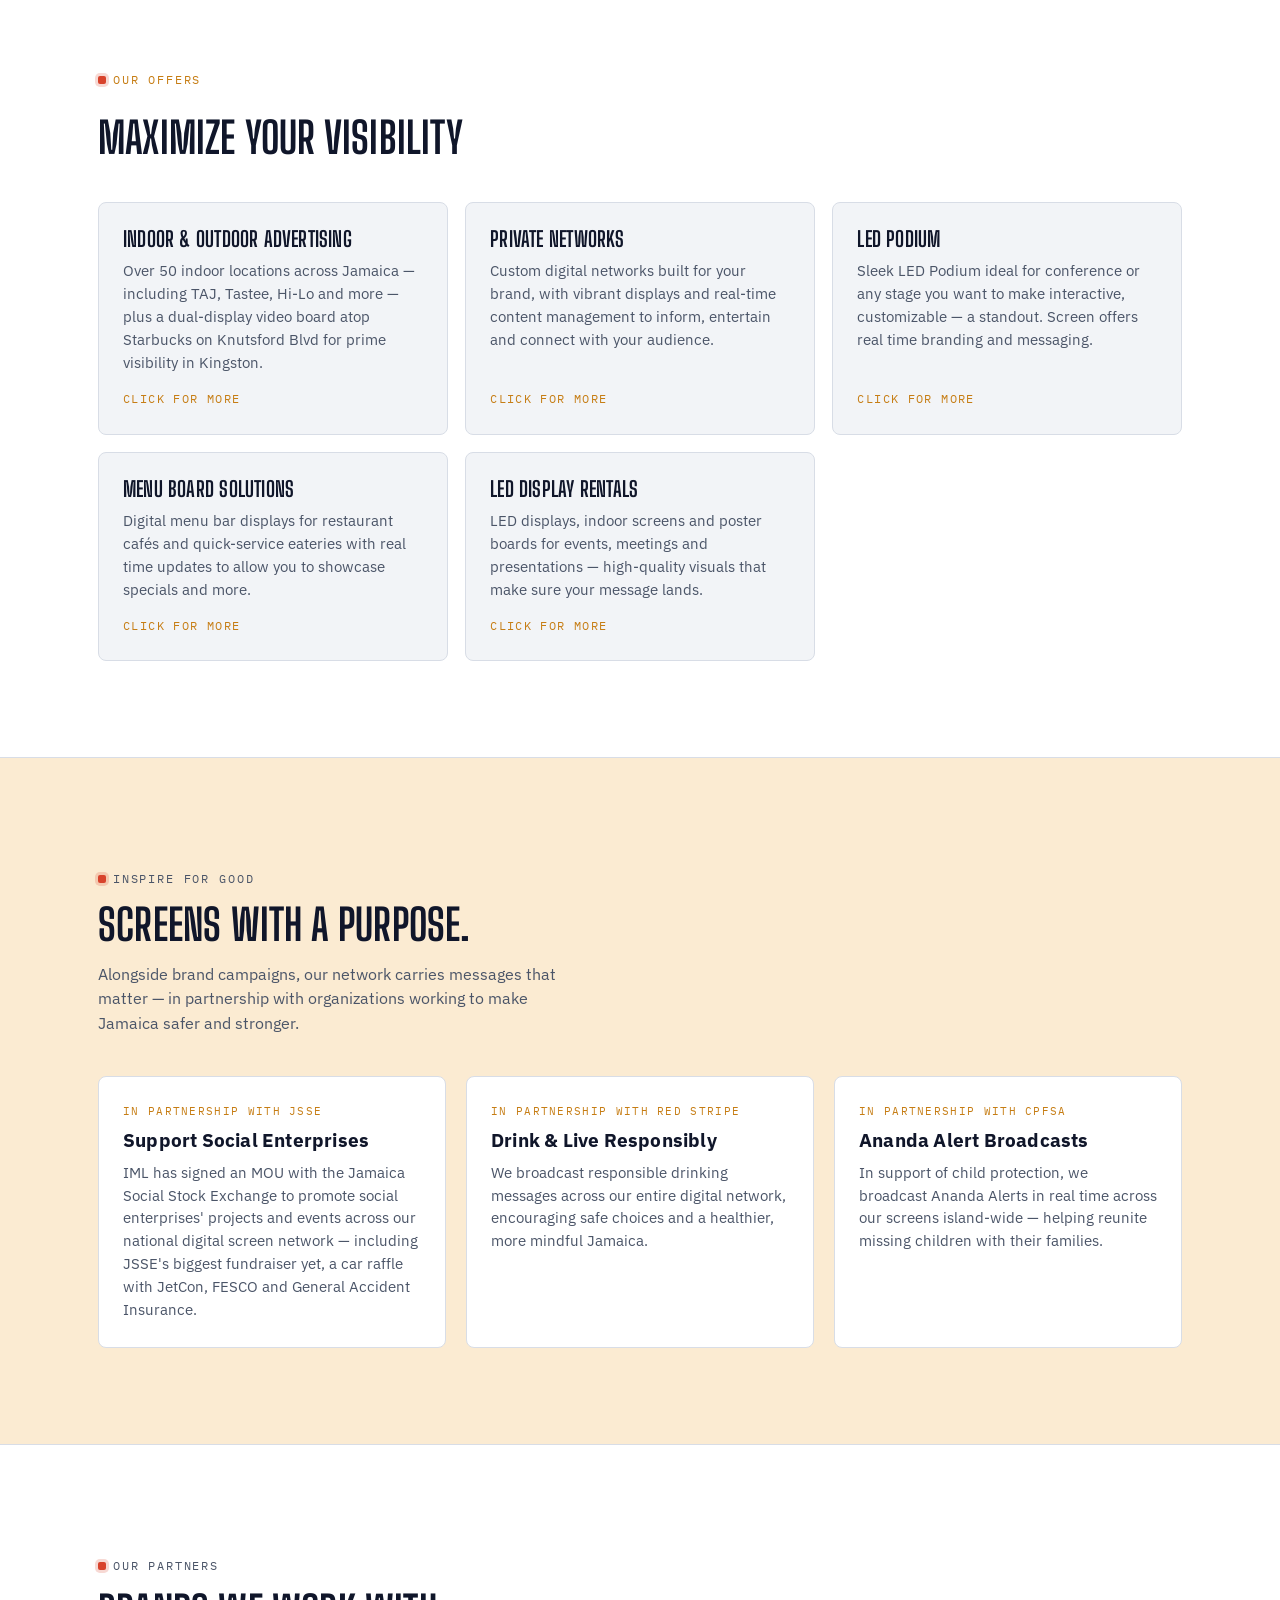
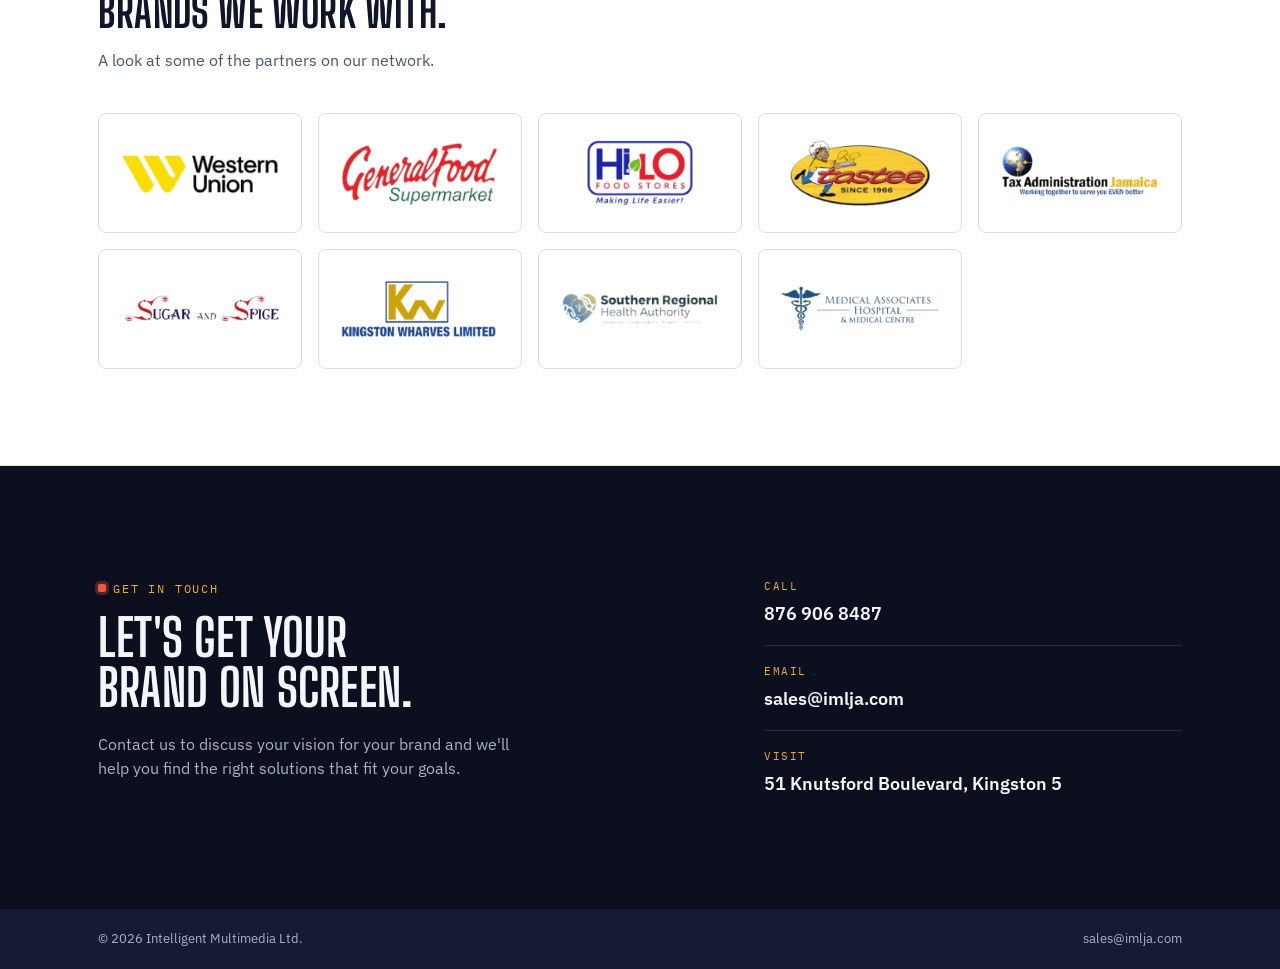
==== commit a76bab06: "Fix blurry photos in home page rotation Lay out carousel shots at their front (largest) size and sca" ====
--- a/index.html
+++ b/index.html
@@ -76,7 +76,7 @@
           <img src="images/menu-board-solutions.jpg" alt="Digital menu boards" width="3840" height="3622" decoding="async">
         </a>
         <a class="hero-shot" href="led-display-rentals.html" style="--i:5">
-          <img src="images/led-display-rentals.jpg" alt="LED display rentals" width="3840" height="3439" decoding="async">
+          <img src="images/led-display-rentals.jpg" alt="LED display rentals" width="3726" height="2944" decoding="async">
         </a>
       </div>
     </div>
--- a/styles.css
+++ b/styles.css
@@ -246,6 +246,7 @@
     --shot-w: 8.2rem;
     --shot-h: 10.4rem;
     --ring-r: 12.5rem;
+    --shot-pop: 1.55;
     position:relative;
     z-index:2;
     height:clamp(18rem, 52vw, 28rem);
@@ -277,23 +278,24 @@
     }
     .hero-inner{ min-height:42rem; }
   }
+  /* Shots are laid out at their largest (front) size and scaled down in JS,
+     so the browser never upscales a low-res raster of the photo. */
   .hero-ring{
     position:relative;
-    width:var(--shot-w);
-    height:var(--shot-h);
+    width:calc(var(--shot-w) * var(--shot-pop));
+    height:calc(var(--shot-h) * var(--shot-pop));
     transform-style:preserve-3d;
   }
   .hero-shot{
     position:absolute;
     inset:0;
-    border-radius:12px;
+    border-radius:18px;
     overflow:hidden;
     border:1px solid var(--screen-border);
     background:var(--screen-panel);
-    box-shadow:0 18px 40px rgba(0,0,0,0.45);
+    box-shadow:0 28px 62px rgba(0,0,0,0.45);
     transform-style:preserve-3d;
     backface-visibility:hidden;
-    will-change:transform, filter, opacity;
   }
   .hero-shot img{
     width:100%;
@@ -303,8 +305,13 @@
     transform:translateZ(0.1px);
     image-rendering:auto;
   }
+  .hero-orbit.is-static .hero-ring{
+    width:var(--shot-w);
+    height:var(--shot-h);
+  }
   .hero-orbit.is-static .hero-shot{
     box-shadow:none;
+    border-radius:12px;
   }
   .hero-orbit.is-static .hero-shot:not(:first-child){ display:none; }
   .hero-orbit.is-static .hero-shot:first-child{
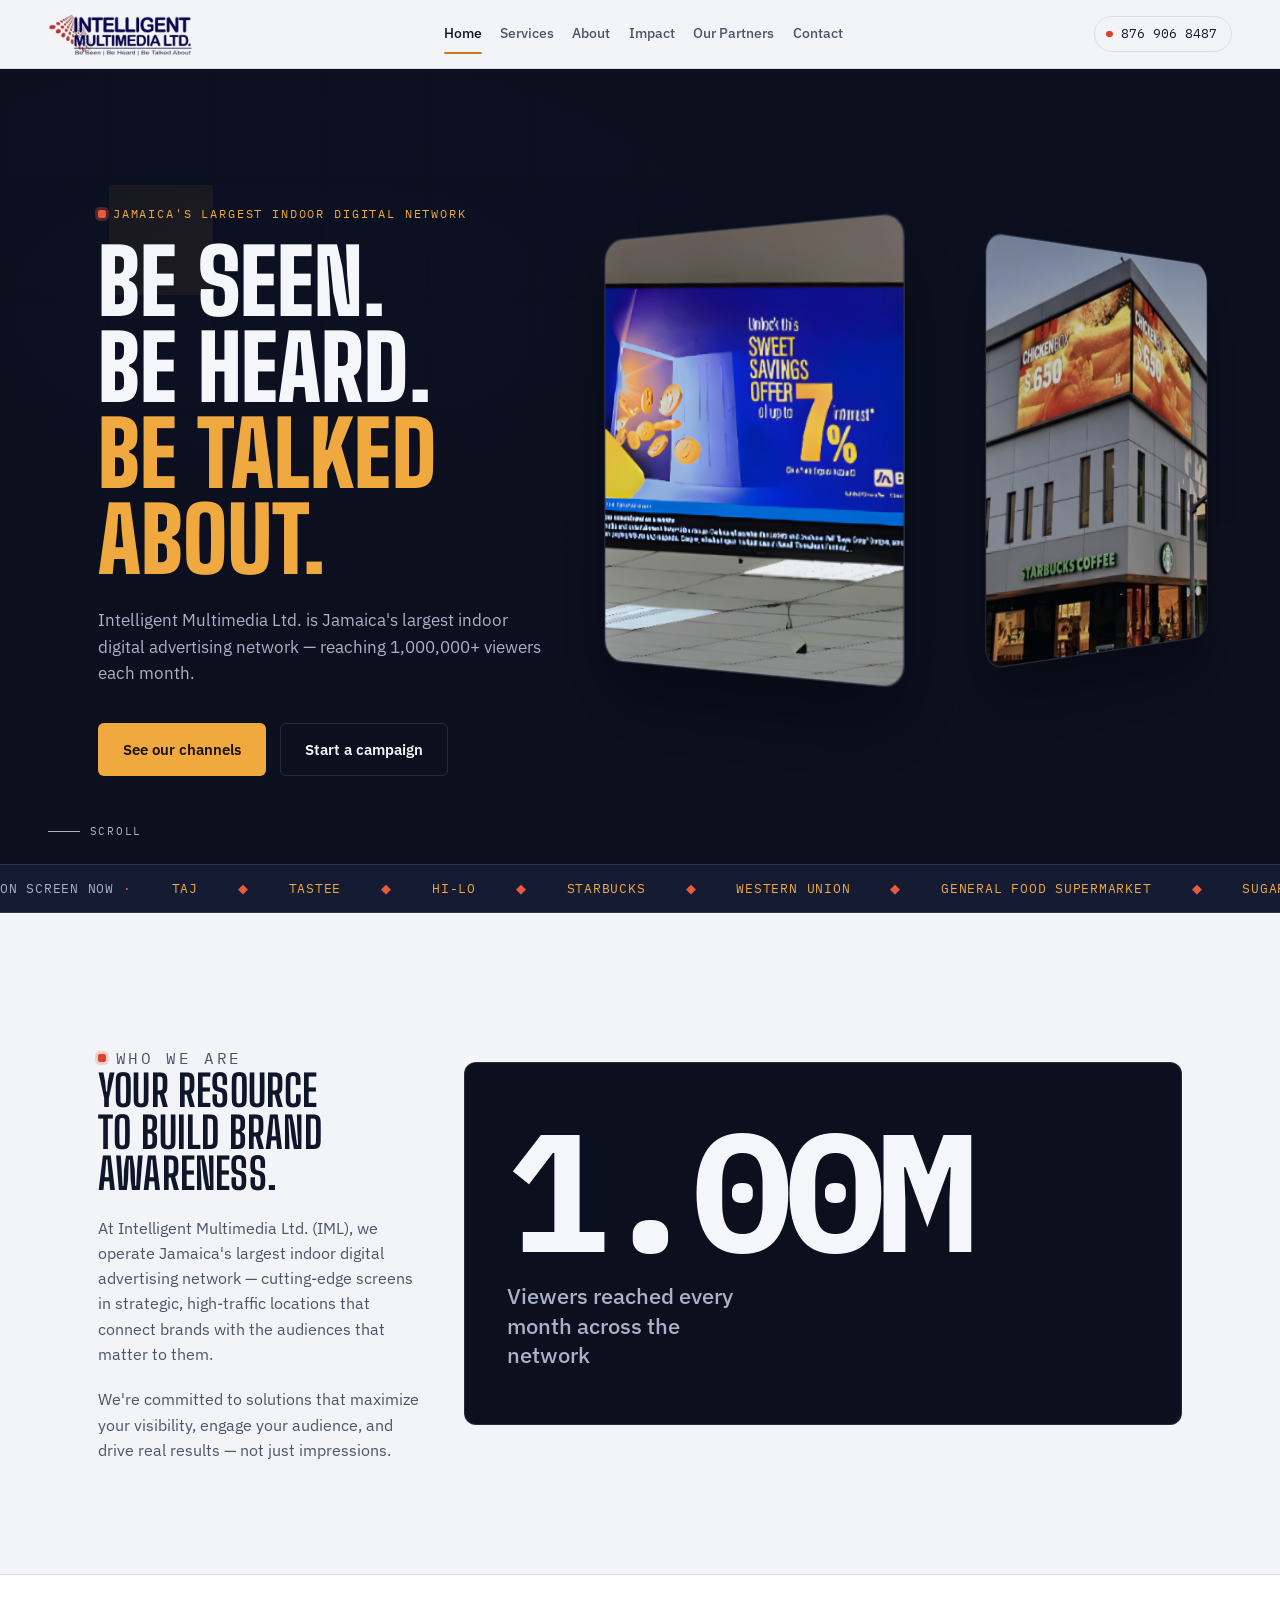
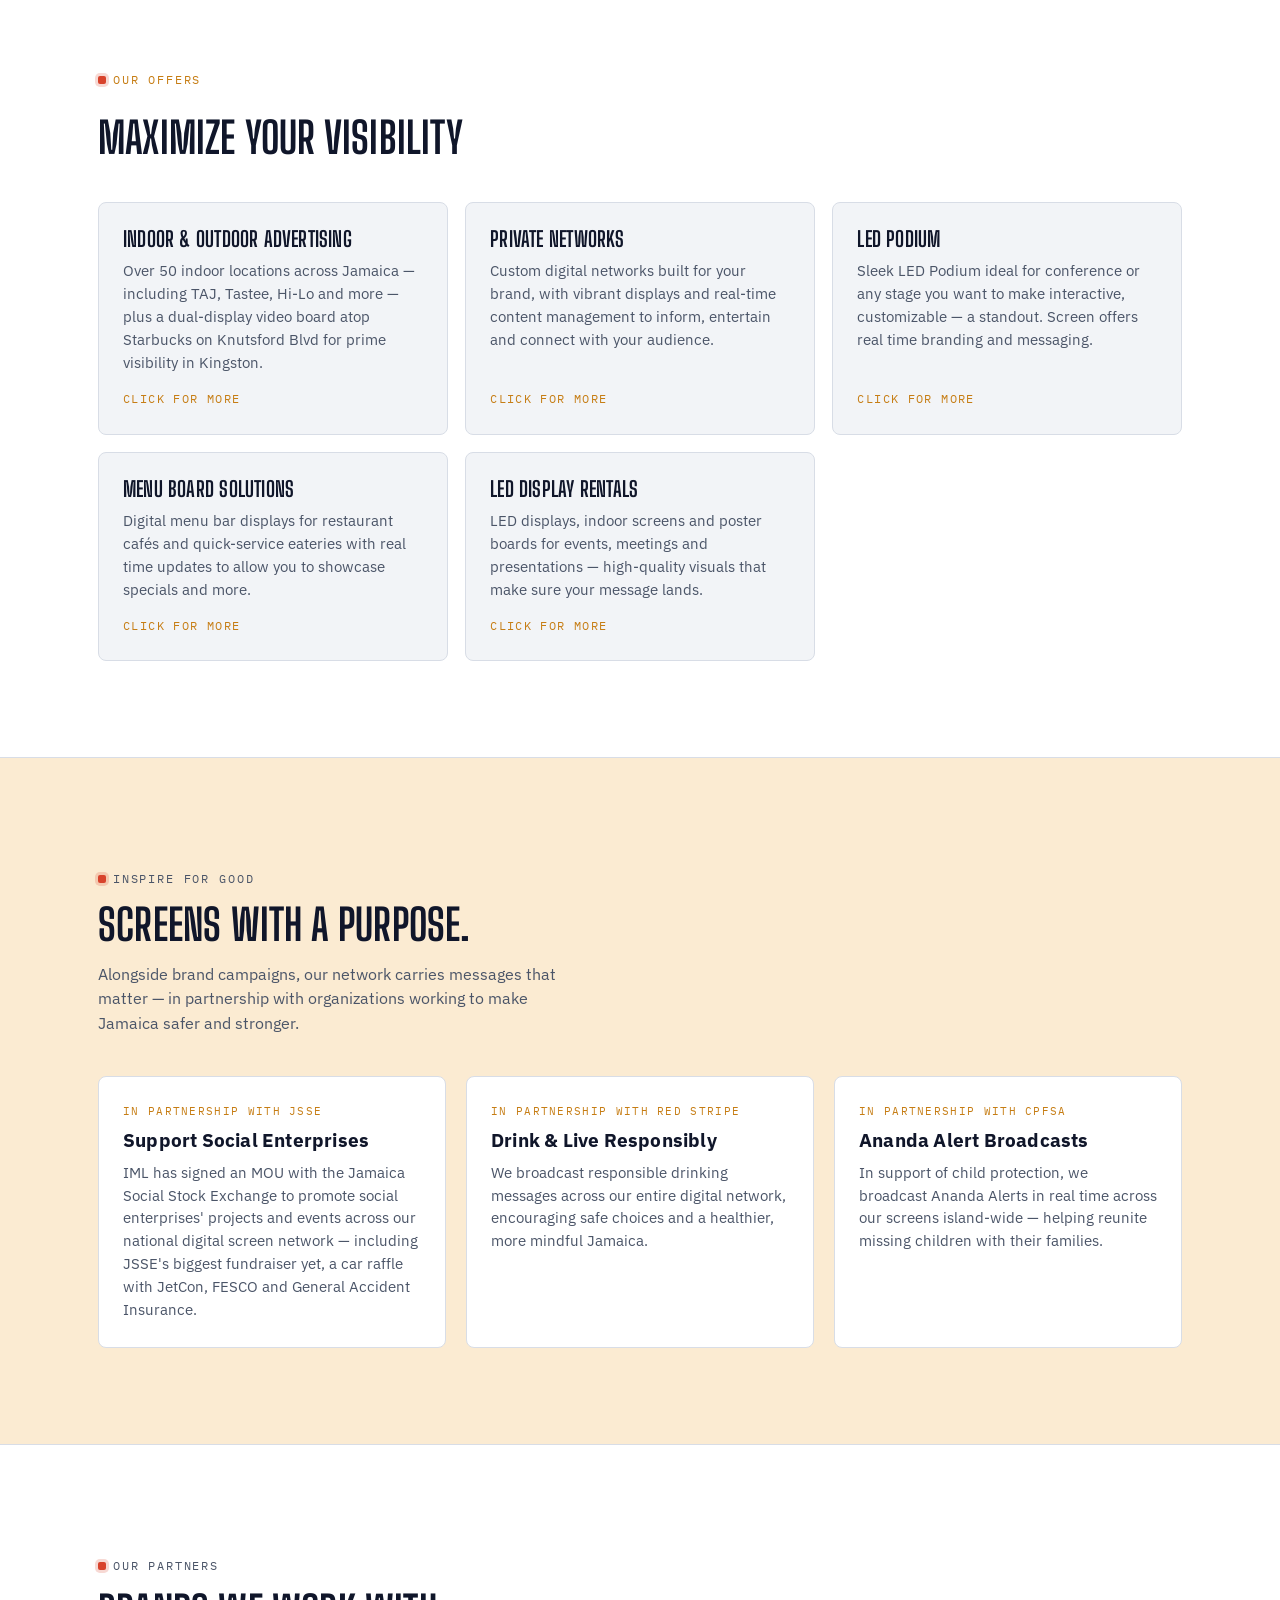
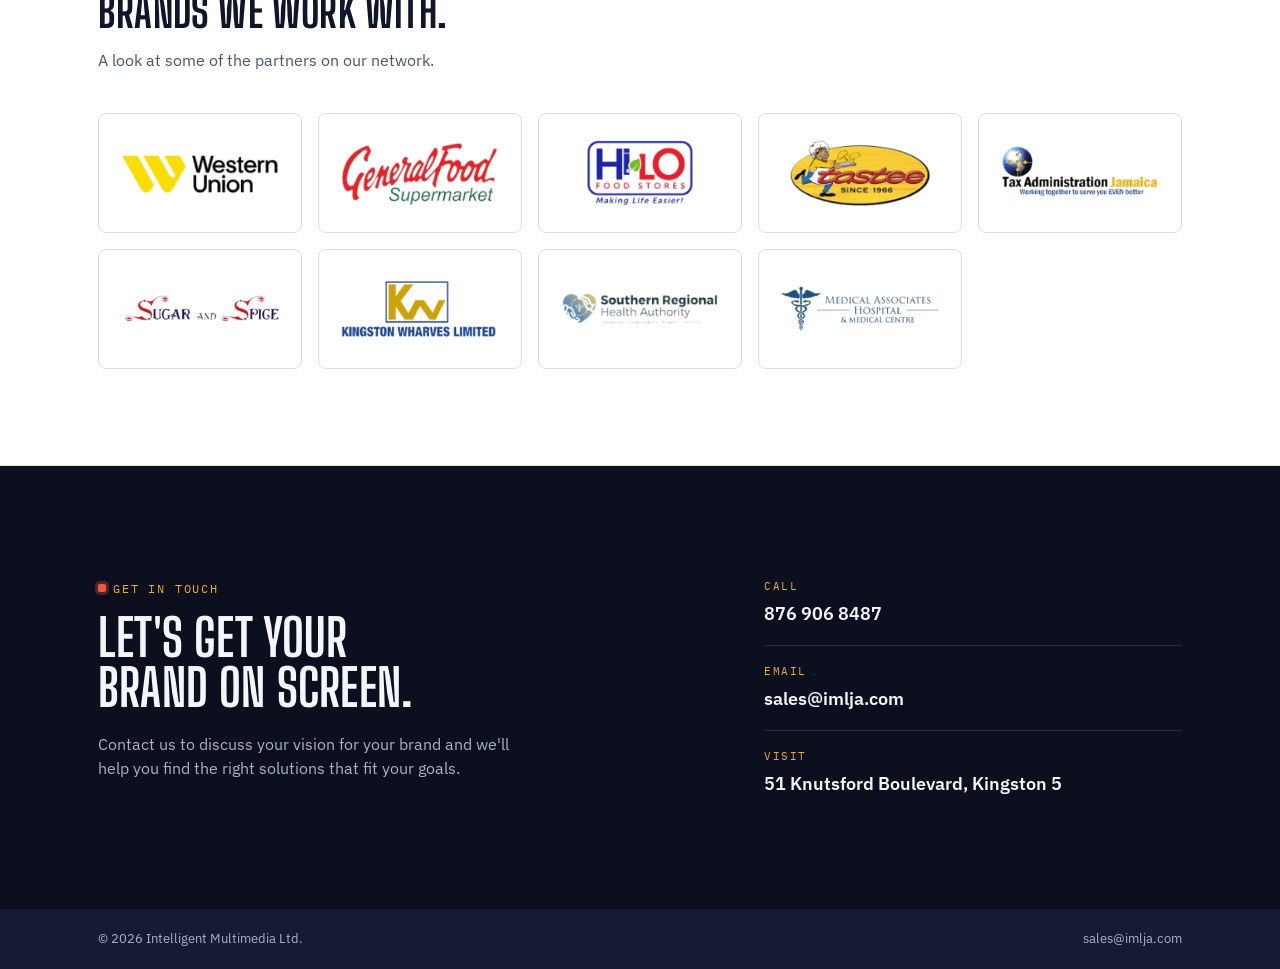
==== commit 02bc7aa0: "Replace LED display rentals photo Co-authored-by: Cursor <cursoragent@cursor.com>" ====
--- a/index.html
+++ b/index.html
@@ -76,7 +76,7 @@
           <img src="images/menu-board-solutions.jpg" alt="Digital menu boards" width="3840" height="3622" decoding="async">
         </a>
         <a class="hero-shot" href="led-display-rentals.html" style="--i:5">
-          <img src="images/led-display-rentals.jpg" alt="LED display rentals" width="3726" height="2944" decoding="async">
+          <img src="images/led-display-rentals.jpg" alt="LED display rentals" width="1024" height="847" decoding="async">
         </a>
       </div>
     </div>
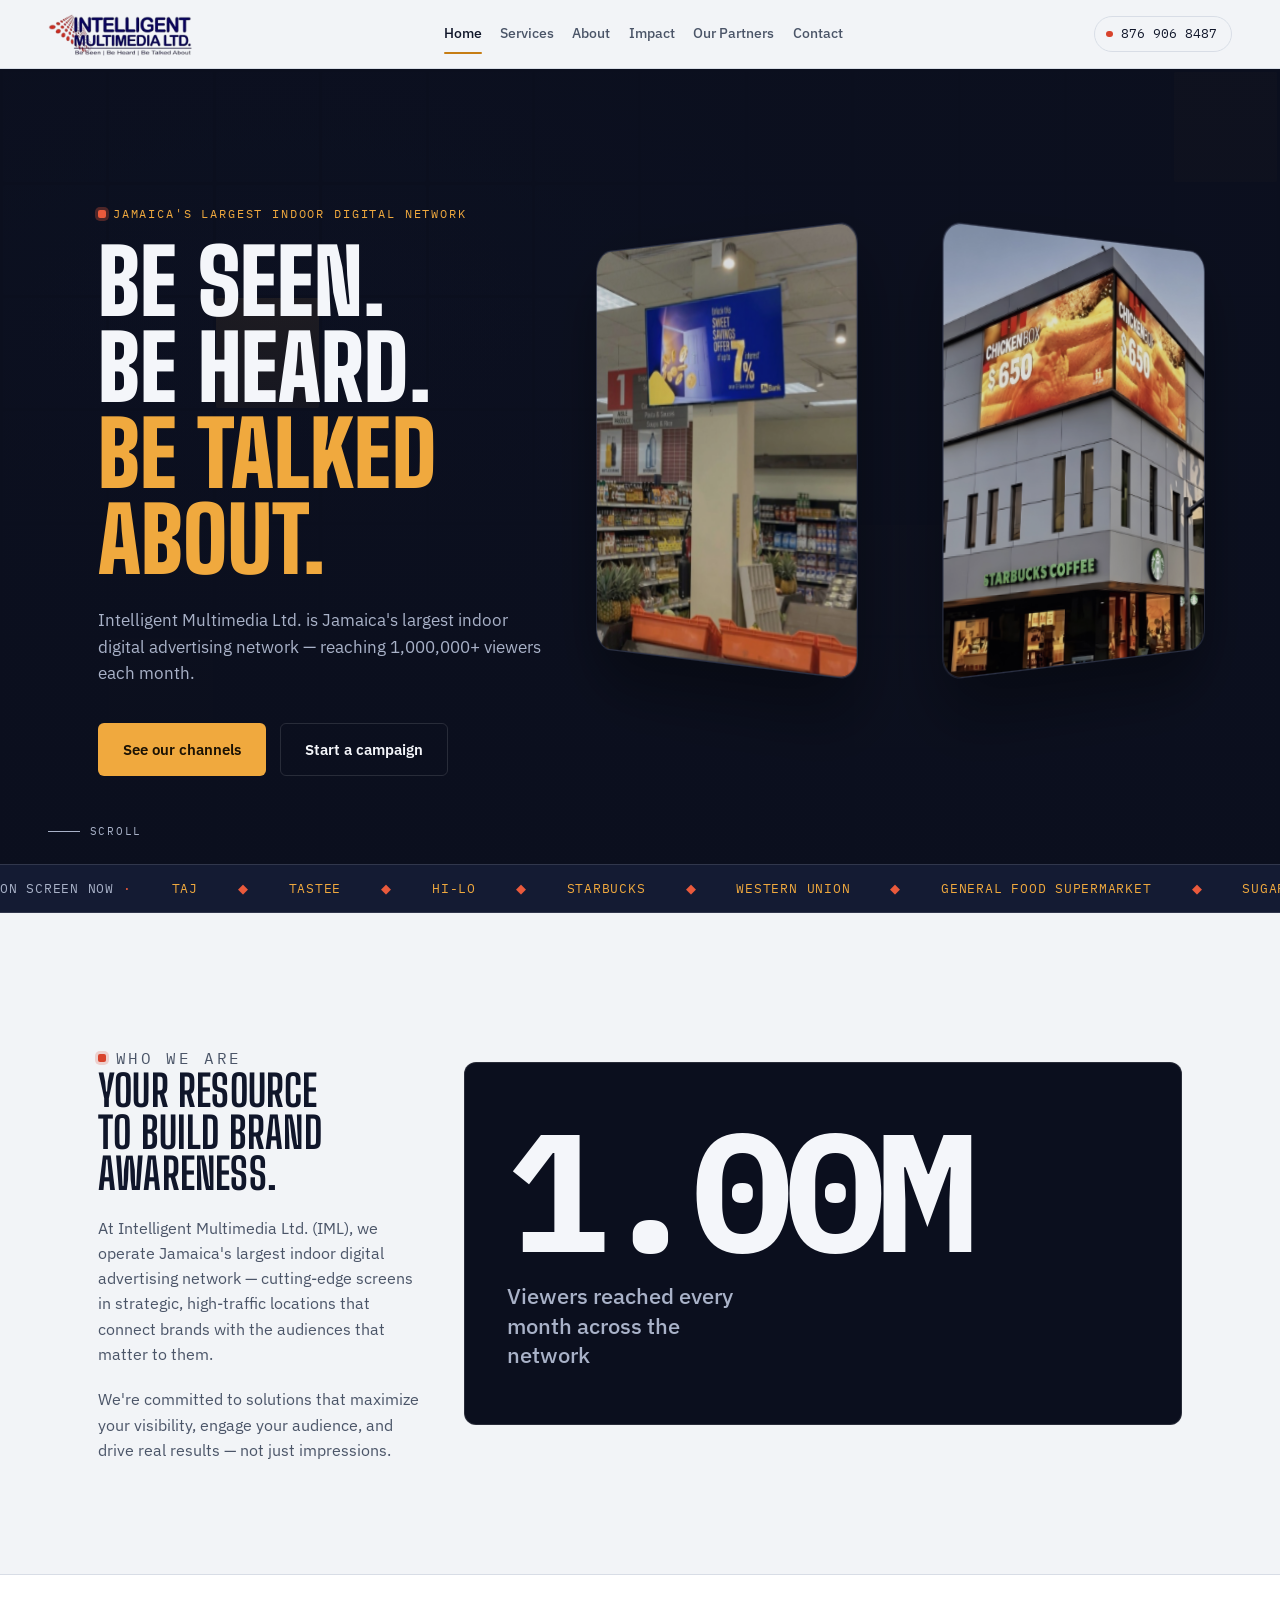
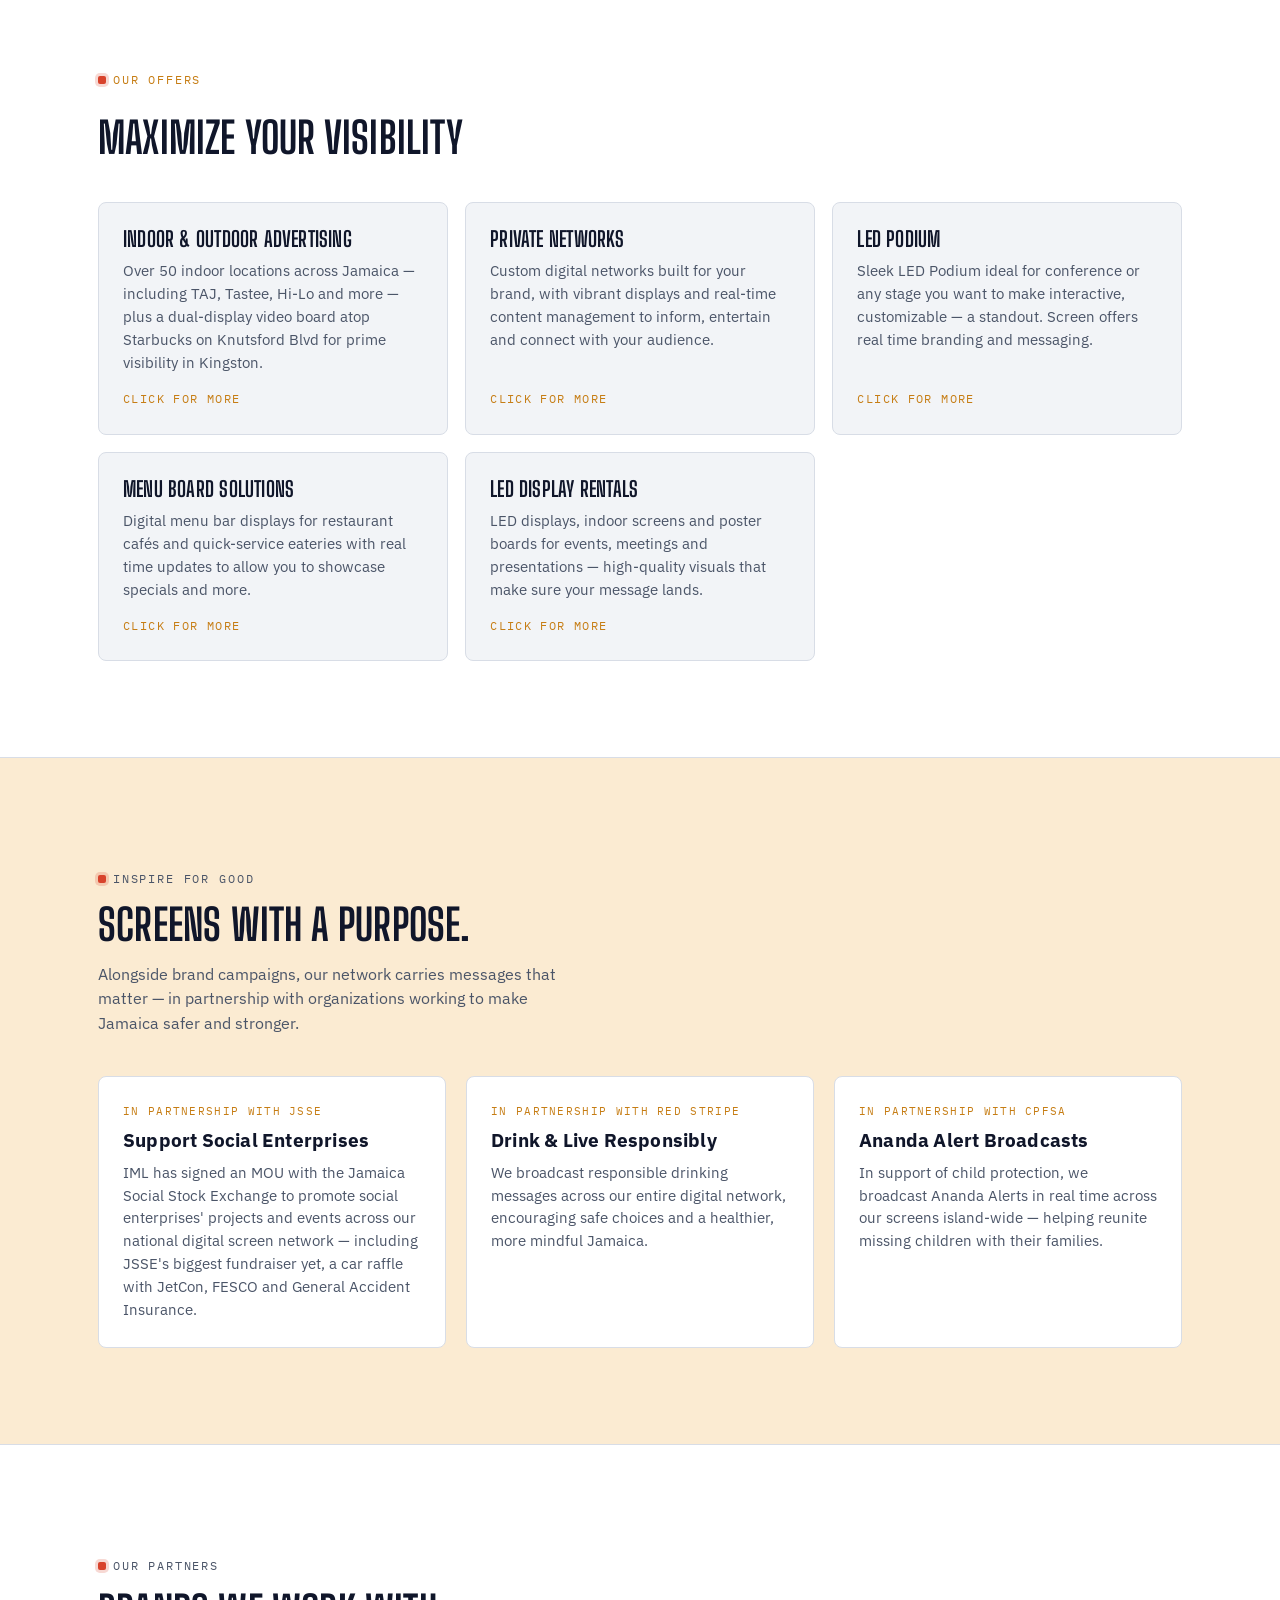
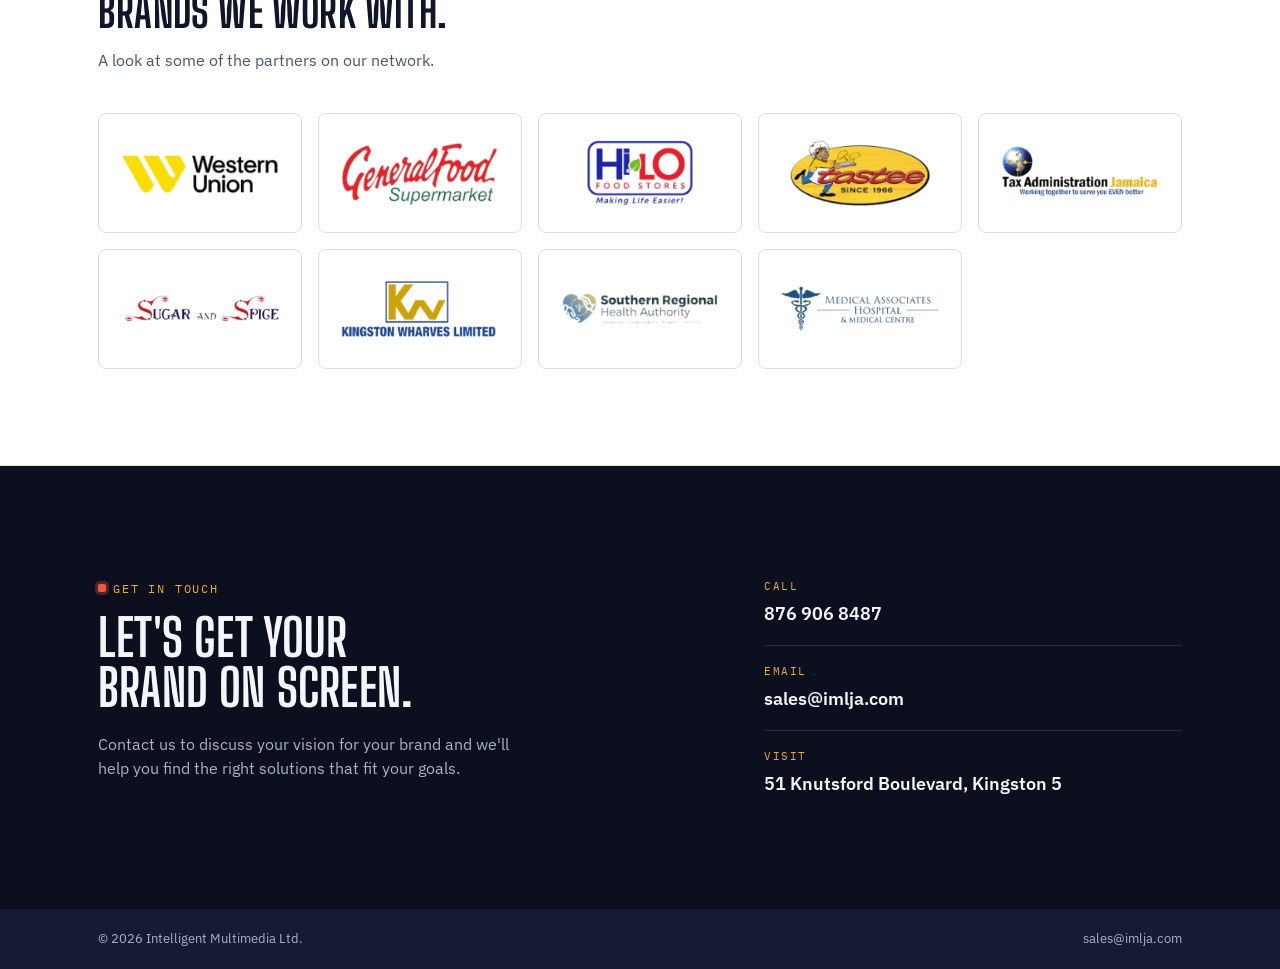
==== commit 58940a99: "Update indoor advertising photos Use the JN Bank screen close-up on the indoor advertising page and " ====
--- a/index.html
+++ b/index.html
@@ -61,7 +61,7 @@
     <div class="hero-orbit" id="heroOrbit" aria-label="Photos of IML screens and services">
       <div class="hero-ring" id="heroRing">
         <a class="hero-shot" href="indoor-outdoor-advertising.html" style="--i:0">
-          <img src="images/indoor-digital-screen.jpg" alt="Indoor digital advertising screen" width="3840" height="3665" decoding="async">
+          <img src="images/indoor-store-screen.jpg" alt="Indoor digital advertising screen in a supermarket" width="634" height="1024" decoding="async">
         </a>
         <a class="hero-shot" href="indoor-outdoor-advertising.html" style="--i:1">
           <img src="images/outdoor-new-kingston.jpg" alt="Outdoor advertising screen in New Kingston" width="3266" height="3840" decoding="async">
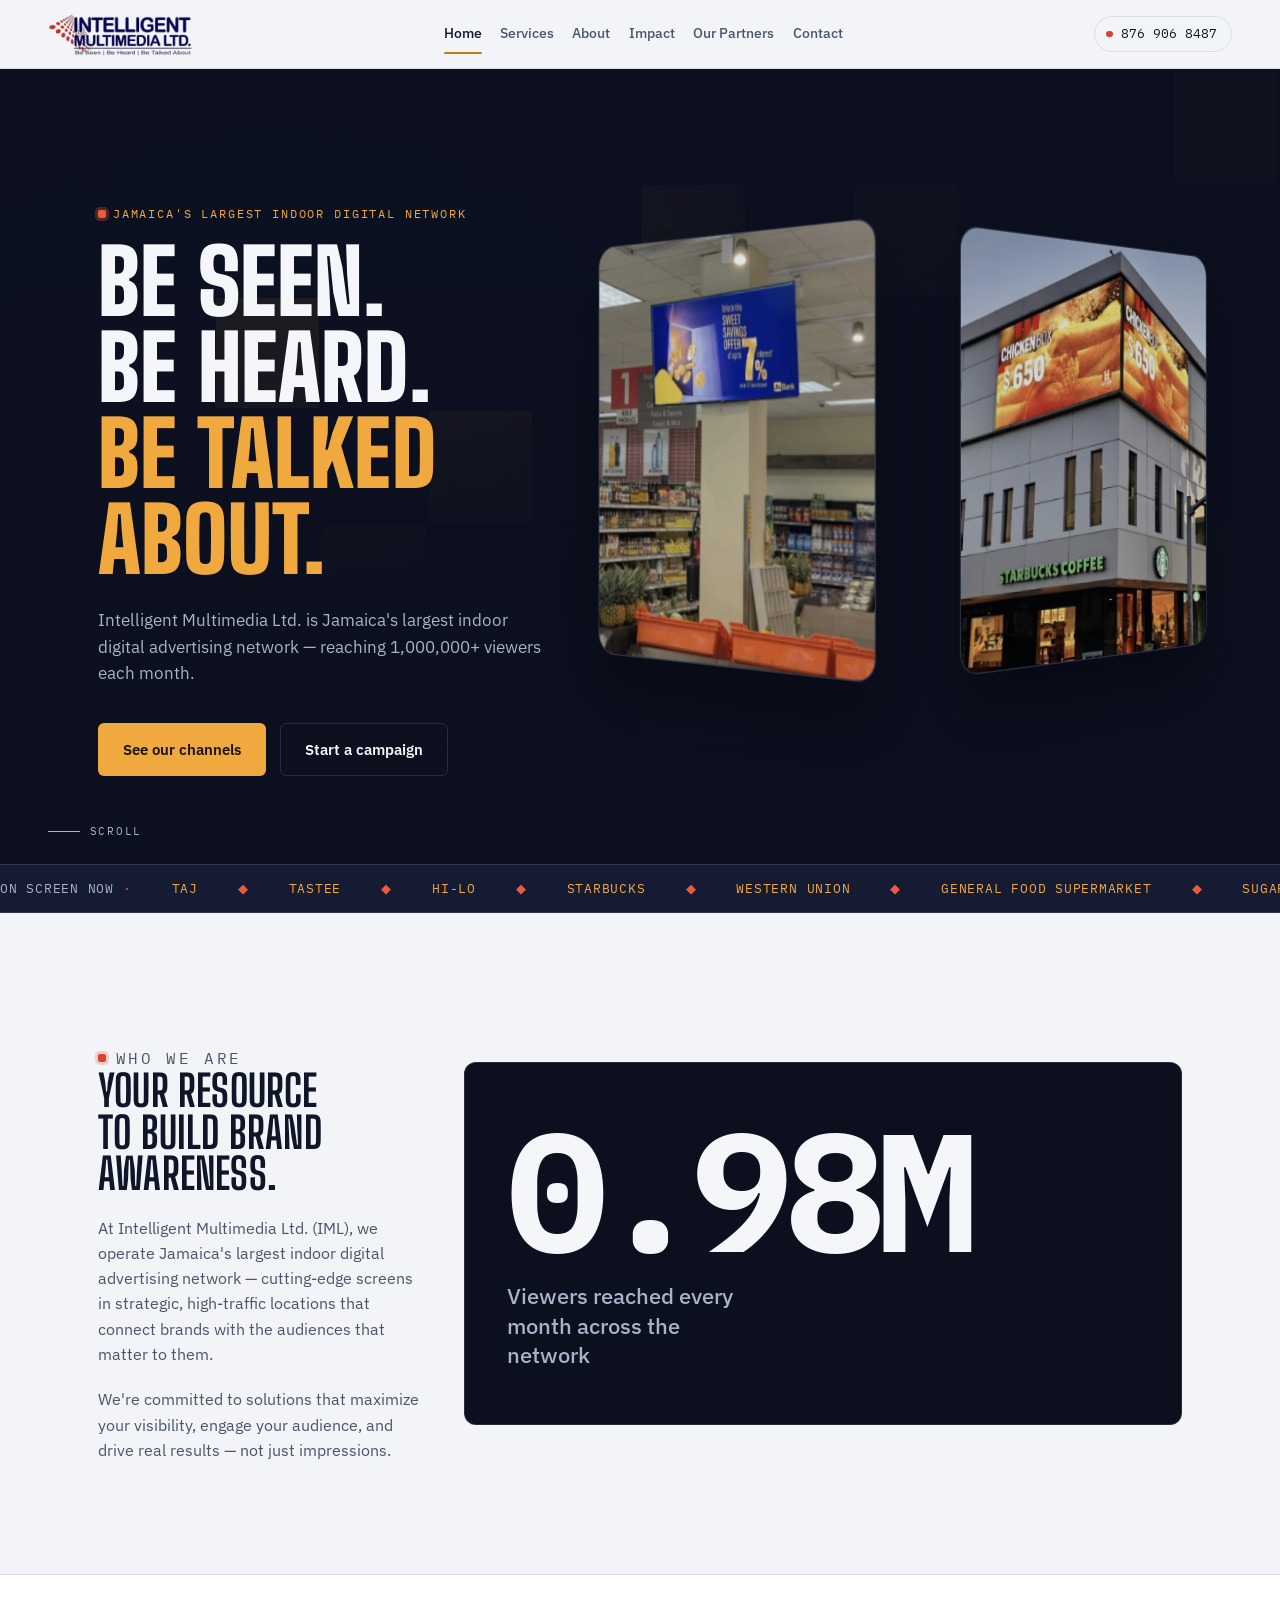
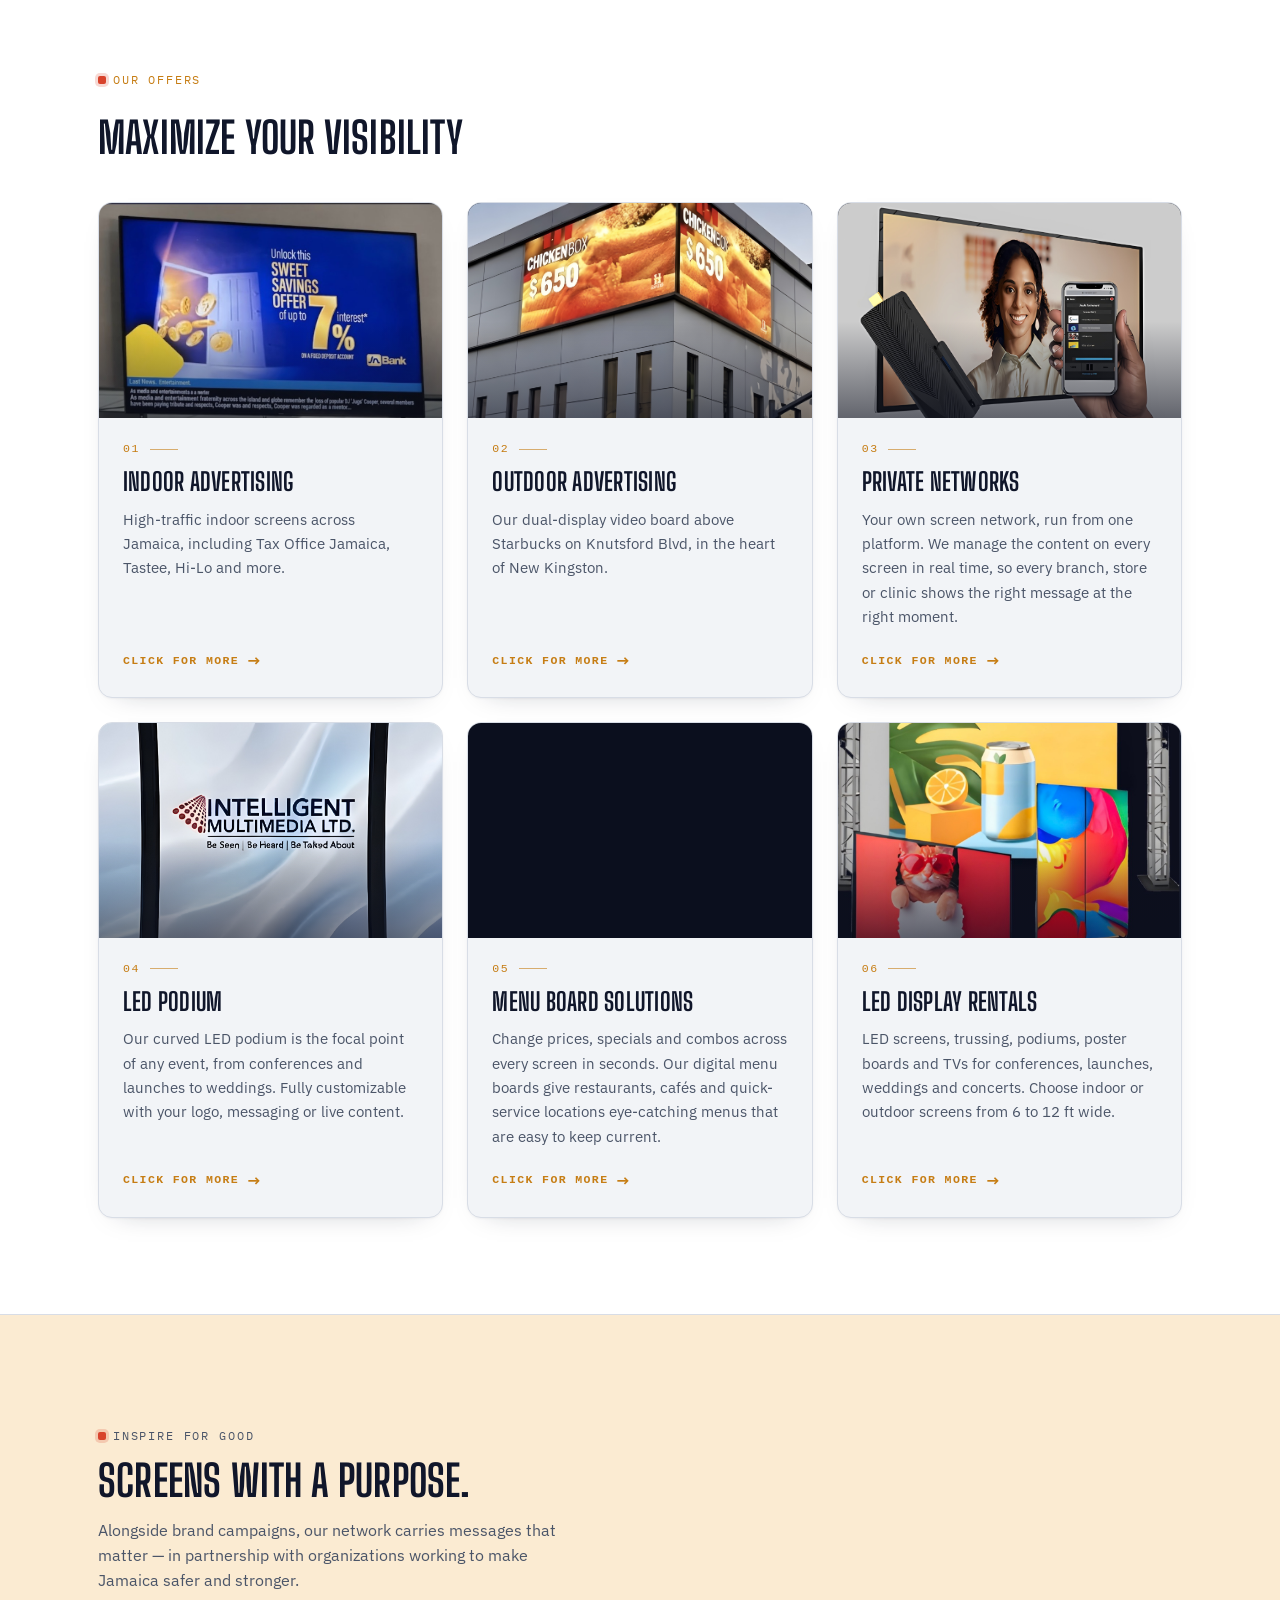
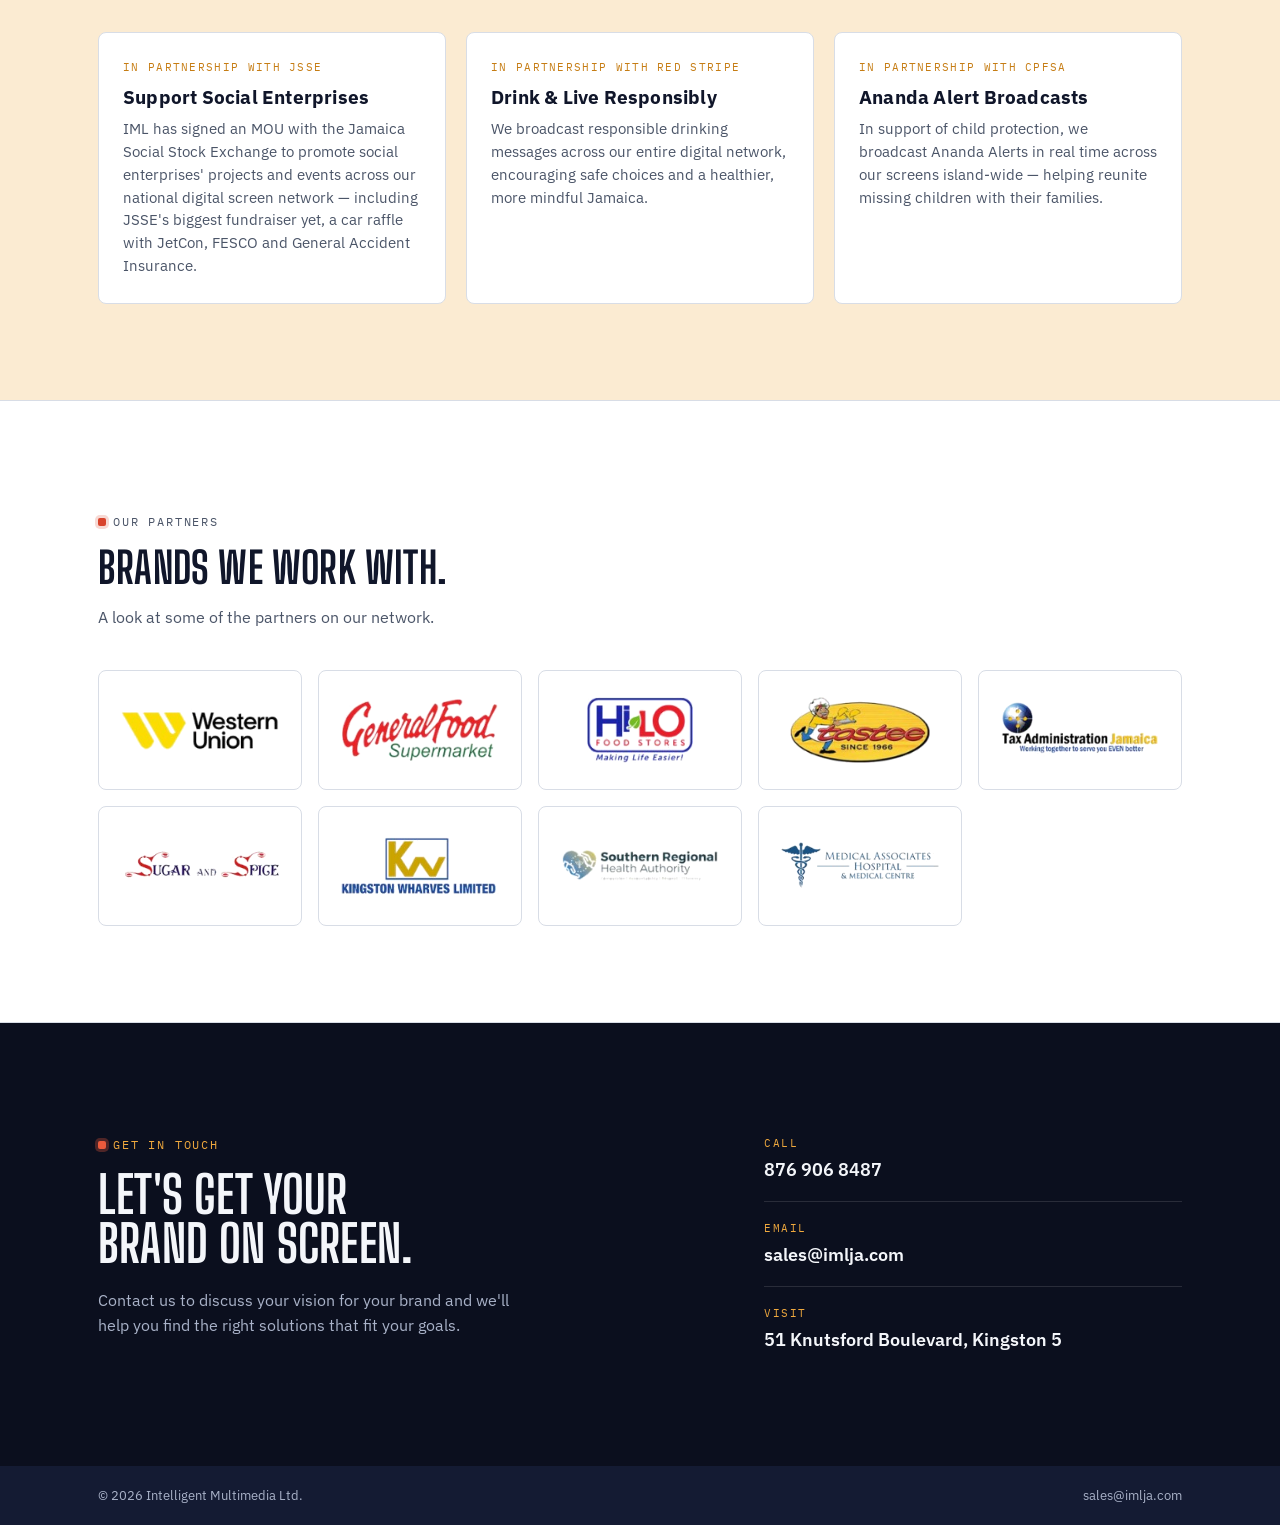
==== commit cc073b4a: "Refresh service cards and match service page copy Split indoor and outdoor into separate cards, add " ====
--- a/index.html
+++ b/index.html
@@ -135,30 +135,71 @@
       <h2>Maximize your Visibility</h2>
     </div>
     <div class="channel-grid">
-      <a class="channel-card wide" href="indoor-outdoor-advertising.html">
-        <h3>Indoor &amp; outdoor advertising</h3>
-        <p>Over 50 indoor locations across Jamaica &mdash; including TAJ, Tastee, Hi-Lo and more &mdash; plus a dual-display video board atop Starbucks on Knutsford Blvd for prime visibility in Kingston.</p>
-        <span class="click-more">Click for more</span>
+      <a class="channel-card" href="indoor-outdoor-advertising.html">
+        <div class="channel-media">
+          <img src="images/indoor-digital-screen.jpg" alt="" loading="lazy" decoding="async">
+        </div>
+        <div class="channel-body">
+          <span class="channel-num">01</span>
+          <h3>Indoor Advertising</h3>
+          <p>High-traffic indoor screens across Jamaica, including Tax Office Jamaica, Tastee, Hi-Lo and more.</p>
+          <span class="click-more">Click for more <span class="arrow" aria-hidden="true">&rarr;</span></span>
+        </div>
+      </a>
+      <a class="channel-card" href="indoor-outdoor-advertising.html">
+        <div class="channel-media">
+          <img src="images/outdoor-new-kingston.jpg" alt="" loading="lazy" decoding="async" style="object-position:50% 28%">
+        </div>
+        <div class="channel-body">
+          <span class="channel-num">02</span>
+          <h3>Outdoor Advertising</h3>
+          <p>Our dual-display video board above Starbucks on Knutsford Blvd, in the heart of New Kingston.</p>
+          <span class="click-more">Click for more <span class="arrow" aria-hidden="true">&rarr;</span></span>
+        </div>
       </a>
       <a class="channel-card" href="private-networks.html">
-        <h3>Private networks</h3>
-        <p>Custom digital networks built for your brand, with vibrant displays and real-time content management to inform, entertain and connect with your audience.</p>
-        <span class="click-more">Click for more</span>
+        <div class="channel-media">
+          <img src="images/sam-signage.jpg" alt="" loading="lazy" decoding="async" style="object-position:50% 85%">
+        </div>
+        <div class="channel-body">
+          <span class="channel-num">03</span>
+          <h3>Private Networks</h3>
+          <p>Your own screen network, run from one platform. We manage the content on every screen in real time, so every branch, store or clinic shows the right message at the right moment.</p>
+          <span class="click-more">Click for more <span class="arrow" aria-hidden="true">&rarr;</span></span>
+        </div>
       </a>
       <a class="channel-card" href="led-podium.html">
-        <h3>LED podium</h3>
-        <p>Sleek LED Podium ideal for conference or any stage you want to make interactive, customizable &mdash; a standout. Screen offers real time branding and messaging.</p>
-        <span class="click-more">Click for more</span>
+        <div class="channel-media">
+          <img src="images/led-podium.jpg" alt="" loading="lazy" decoding="async">
+        </div>
+        <div class="channel-body">
+          <span class="channel-num">04</span>
+          <h3>LED Podium</h3>
+          <p>Our curved LED podium is the focal point of any event, from conferences and launches to weddings. Fully customizable with your logo, messaging or live content.</p>
+          <span class="click-more">Click for more <span class="arrow" aria-hidden="true">&rarr;</span></span>
+        </div>
       </a>
       <a class="channel-card" href="menu-board-solutions.html">
-        <h3>Menu board solutions</h3>
-        <p>Digital menu bar displays for restaurant caf&eacute;s and quick-service eateries with real time updates to allow you to showcase specials and more.</p>
-        <span class="click-more">Click for more</span>
+        <div class="channel-media">
+          <img src="images/menu-board-solutions.jpg" alt="" loading="lazy" decoding="async" style="object-position:50% 30%">
+        </div>
+        <div class="channel-body">
+          <span class="channel-num">05</span>
+          <h3>Menu Board Solutions</h3>
+          <p>Change prices, specials and combos across every screen in seconds. Our digital menu boards give restaurants, caf&eacute;s and quick-service locations eye-catching menus that are easy to keep current.</p>
+          <span class="click-more">Click for more <span class="arrow" aria-hidden="true">&rarr;</span></span>
+        </div>
       </a>
       <a class="channel-card" href="led-display-rentals.html">
-        <h3>LED display rentals</h3>
-        <p>LED displays, indoor screens and poster boards for events, meetings and presentations &mdash; high-quality visuals that make sure your message lands.</p>
-        <span class="click-more">Click for more</span>
+        <div class="channel-media">
+          <img src="images/led-display-rentals.jpg" alt="" loading="lazy" decoding="async">
+        </div>
+        <div class="channel-body">
+          <span class="channel-num">06</span>
+          <h3>LED Display Rentals</h3>
+          <p>LED screens, trussing, podiums, poster boards and TVs for conferences, launches, weddings and concerts. Choose indoor or outdoor screens from 6 to 12 ft wide.</p>
+          <span class="click-more">Click for more <span class="arrow" aria-hidden="true">&rarr;</span></span>
+        </div>
       </a>
     </div>
   </div>
--- a/styles.css
+++ b/styles.css
@@ -417,30 +417,56 @@
   .services{ padding:clamp(3.5rem,10vw,6rem) 0; background:var(--surface); border-top:1px solid var(--border); border-bottom:1px solid var(--border); }
   .services-head{ display:flex; flex-direction:column; gap:0.75rem; max-width:42ch; margin-bottom:2.75rem; }
   .services-head h2{ font-size:clamp(1.9rem,4vw,2.7rem); text-transform:uppercase; }
-  .channel-grid{ display:grid; gap:1.1rem; grid-template-columns:1fr; }
+  .channel-grid{ display:grid; gap:1.5rem; grid-template-columns:1fr; }
   @media (min-width:700px){ .channel-grid{ grid-template-columns:1fr 1fr; } }
   @media (min-width:1080px){ .channel-grid{ grid-template-columns:repeat(3, 1fr); } }
 
   .channel-card{
-    position:relative; border:1px solid var(--border); border-radius:8px;
-    padding:1.6rem 1.5rem; background:var(--paper);
-    transition:border-color 0.2s ease, transform 0.2s ease, box-shadow 0.2s ease;
+    position:relative; border:1px solid var(--border); border-radius:14px;
+    overflow:hidden; background:var(--paper);
+    box-shadow:0 1px 2px rgba(16,22,42,0.04), 0 10px 28px -20px rgba(16,22,42,0.35);
+    transition:border-color 0.25s ease, transform 0.25s ease, box-shadow 0.25s ease;
   }
   .channel-card:hover{
-    border-color:var(--amber-strong); transform:translateY(-3px);
-    box-shadow:0 14px 30px -18px color-mix(in srgb, var(--amber-strong) 55%, transparent);
-  }
-  .channel-top{ display:flex; align-items:center; justify-content:space-between; margin-bottom:1rem; }
-  .channel-num{ font-family:var(--mono); font-size:0.78rem; color:var(--ink-soft); letter-spacing:0.08em; }
-  .live{ display:inline-flex; align-items:center; gap:0.4rem; font-family:var(--mono); font-size:0.62rem; letter-spacing:0.1em; color:var(--ink-soft); opacity:0; transition:opacity 0.2s ease; }
-  .channel-card:hover .live{ opacity:1; }
-  .live .dot{ width:0.4rem; height:0.4rem; border-radius:50%; background:var(--live-red); animation:blink 1.4s ease-in-out infinite; }
-  @keyframes blink{ 0%,100%{opacity:1;} 50%{opacity:0.25;} }
-  .channel-card h3{ font-size:1.32rem; text-transform:uppercase; letter-spacing:0.01em; margin-bottom:0.6rem; }
-  .channel-card p{ color:var(--ink-soft); font-size:0.93rem; margin:0; }
-  .channel-card.wide{ grid-column:1 / -1; }
-  @media (min-width:700px){ .channel-card.wide{ grid-column:span 2; } }
-  @media (min-width:1080px){ .channel-card.wide{ grid-column:span 1; } }
+    border-color:var(--amber-strong); transform:translateY(-5px);
+    box-shadow:0 24px 48px -24px color-mix(in srgb, var(--amber-strong) 60%, transparent);
+  }
+  .channel-media{
+    position:relative; aspect-ratio:16 / 10; overflow:hidden;
+    background:var(--screen-bg);
+  }
+  .channel-media img{
+    width:100%; height:100%; object-fit:cover;
+    transition:transform 0.6s cubic-bezier(.2,.7,.2,1);
+  }
+  .channel-card:hover .channel-media img{ transform:scale(1.06); }
+  .channel-media::before{
+    content:""; position:absolute; inset:0; z-index:1; pointer-events:none;
+    background:linear-gradient(180deg, transparent 55%, rgba(11,15,30,0.55));
+  }
+  .channel-media::after{
+    content:""; position:absolute; left:0; right:0; bottom:0; z-index:1; height:3px;
+    background:linear-gradient(90deg, var(--amber), var(--live-red));
+    transform:scaleX(0); transform-origin:left;
+    transition:transform 0.4s ease;
+  }
+  .channel-card:hover .channel-media::after{ transform:scaleX(1); }
+  .channel-body{
+    display:flex; flex-direction:column; flex:1;
+    padding:1.4rem 1.5rem 1.5rem;
+  }
+  .channel-num{
+    display:inline-flex; align-items:center; gap:0.6rem;
+    font-family:var(--mono); font-size:0.72rem; font-weight:500;
+    letter-spacing:0.14em; color:var(--amber-strong);
+    margin-bottom:0.7rem;
+  }
+  .channel-num::after{
+    content:""; width:1.75rem; height:1px;
+    background:currentColor; opacity:0.6;
+  }
+  .channel-card h3{ font-size:1.55rem; text-transform:uppercase; letter-spacing:0.01em; line-height:1.05; margin-bottom:0.7rem; }
+  .channel-card p{ color:var(--ink-soft); font-size:0.95rem; line-height:1.6; margin:0; }
 
   /* ---------- inspire for good ---------- */
   .impact{ padding:clamp(3.5rem,10vw,6rem) 0; background:var(--amber-tint); }
@@ -524,8 +550,8 @@
     html{ scroll-behavior:auto; }
     .tile-wall .tile{ animation:none; }
     .ticker-track{ animation:none; }
-    .live .dot{ animation:none; }
-    .btn, .channel-card{ transition:none; }
+    .btn, .channel-card, .channel-media img, .channel-media::after, .click-more .arrow{ transition:none; }
+    .channel-card:hover .channel-media img{ transform:none; }
     .hero-ring, .hero-shot{ animation:none !important; }
   }
 
@@ -540,13 +566,23 @@
 }
 a.channel-card .click-more{
   margin-top:auto;
-  padding-top:1rem;
+  padding-top:1.25rem;
+  display:inline-flex;
+  align-items:center;
+  gap:0.5rem;
   font-family:var(--mono);
   font-size:0.72rem;
+  font-weight:600;
   letter-spacing:0.12em;
   text-transform:uppercase;
   color:var(--amber-strong);
 }
+a.channel-card .click-more .arrow{
+  font-family:var(--body);
+  font-size:1rem;
+  transition:transform 0.25s ease;
+}
+a.channel-card:hover .click-more .arrow{ transform:translateX(5px); }
 
 /* ---------- service pages ---------- */
 .service-hero{
